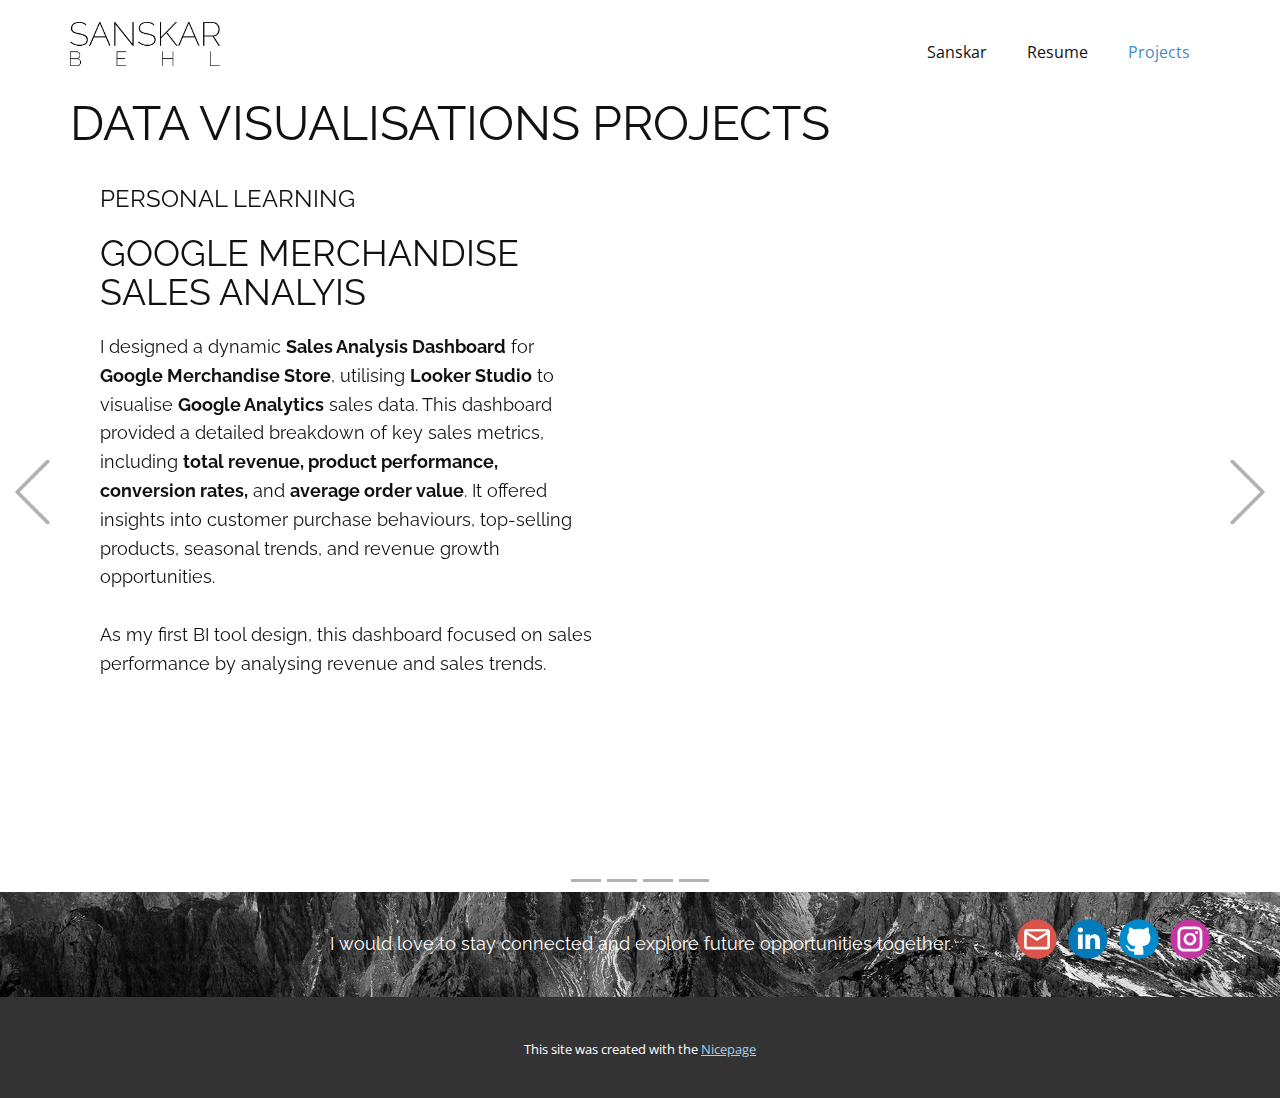
==== Projects.html @ 8bb62b9b "New portfolio update" ====
<!DOCTYPE html>
<html style="font-size: 16px;" lang="en"><head>
    <meta name="viewport" content="width=device-width, initial-scale=1.0">
    <meta charset="utf-8">
    <meta name="keywords" content="Data analysis, data visualization, business intelligence, data mining, data management, statistical analysis, SQL expert, Python for data analysis, data modeling, data-driven insights, Google Analytics expert, R programming, data warehousing, data governance, machine learning, data science, big data analytics, digital marketing analytics, Tableau expert, Power BI specialist, Excel for data analysis, data engineering, web analytics, predictive analytics, A/B testing, data reporting, data architecture, ETL processes, marketing analytics, customer segmentation, KPI analysis, database management, data automation, e-commerce analytics, social media analytics, campaign performance analysis, CRO (conversion rate optimization), financial data analysis, data forecasting, data auditing, cloud analytics, SEO analytics, CRM data analysis, user behavior analysis, Python automation, competitive analysis, dashboard development, SAS programming, market trend analysis, Google Tag Manager, digital transformation analytics.">
    <meta name="description" content="Explore Sanskar Behl’s portfolio of data-driven projects, showcasing expertise in eCommerce optimisation, data visualisation, funnel analysis, and customer journey improvements. Unlock growth with advanced analytics.">
    <title>Projects</title>
    <link rel="stylesheet" href="nicepage.css" media="screen">
<link rel="stylesheet" href="Projects.css" media="screen">
    <script class="u-script" type="text/javascript" src="jquery.js" defer=""></script>
    <script class="u-script" type="text/javascript" src="nicepage.js" defer=""></script>
    <meta name="generator" content="Nicepage 6.17.0, nicepage.com">
    <meta property="og:title" content="Sansar Behl's Projects">
    <meta property="og:description" content="Discover how I turn data into growth! Check out my portfolio to see how I’ve used advanced analytics and data-driven strategies to enhance eCommerce performance and optimise digital experiences.">
    <meta property="og:image" content="images/photo-1454165804606-c3d57bc86b40.jpeg">
    <link id="u-theme-google-font" rel="stylesheet" href="https://fonts.googleapis.com/css?family=Roboto:100,100i,300,300i,400,400i,500,500i,700,700i,900,900i|Open+Sans:300,300i,400,400i,500,500i,600,600i,700,700i,800,800i">
    <link id="u-page-google-font" rel="stylesheet" href="https://fonts.googleapis.com/css?family=Raleway:100,100i,200,200i,300,300i,400,400i,500,500i,600,600i,700,700i,800,800i,900,900i">
    
    
    
    <script type="application/ld+json">{
		"@context": "http://schema.org",
		"@type": "Organization",
		"name": "",
		"logo": "images/sanskar-high-resolution-logo-black-on-transparent-background.png",
		"sameAs": [
				"mailto:sanskar.behl.uk@gmail.com?subject=Get%20in%20touch%20-%20Portfolio",
				"https://www.linkedin.com/in/sanskarbehl/",
				"https://github.com/sanskar350",
				"https://www.instagram.com/sanskar350/"
		]
}</script>
    <meta name="theme-color" content="#478ac9">
    <meta property="og:type" content="website">
  <meta data-intl-tel-input-cdn-path="intlTelInput/"></head>
  <body data-path-to-root="./" data-include-products="false" class="u-body u-xl-mode" data-lang="en"><header class="u-clearfix u-header u-header" id="sec-99a2"><div class="u-clearfix u-sheet u-sheet-1">
        <a href="./" class="u-image u-logo u-image-1" title="Home" data-image-width="2000" data-image-height="590">
          <img src="images/sanskar-high-resolution-logo-black-on-transparent-background.png" class="u-logo-image u-logo-image-1">
        </a>
        <nav class="u-menu u-menu-dropdown u-offcanvas u-menu-1">
          <div class="menu-collapse" style="font-size: 1rem; letter-spacing: 0px;">
            <a class="u-button-style u-custom-left-right-menu-spacing u-custom-padding-bottom u-custom-top-bottom-menu-spacing u-nav-link u-text-active-palette-1-base u-text-hover-palette-2-base" href="#">
              <svg class="u-svg-link" viewBox="0 0 24 24"><use xmlns:xlink="http://www.w3.org/1999/xlink" xlink:href="#menu-hamburger"></use></svg>
              <svg class="u-svg-content" version="1.1" id="menu-hamburger" viewBox="0 0 16 16" x="0px" y="0px" xmlns:xlink="http://www.w3.org/1999/xlink" xmlns="http://www.w3.org/2000/svg"><g><rect y="1" width="16" height="2"></rect><rect y="7" width="16" height="2"></rect><rect y="13" width="16" height="2"></rect>
</g></svg>
            </a>
          </div>
          <div class="u-nav-container">
            <ul class="u-nav u-unstyled u-nav-1"><li class="u-nav-item"><a class="u-button-style u-nav-link u-text-active-palette-1-base u-text-hover-palette-2-base" href="./" style="padding: 10px 20px;">Sanskar</a>
</li><li class="u-nav-item"><a class="u-button-style u-nav-link u-text-active-palette-1-base u-text-hover-palette-2-base" href="Resume.html" style="padding: 10px 20px;">Resume</a>
</li><li class="u-nav-item"><a class="u-button-style u-nav-link u-text-active-palette-1-base u-text-hover-palette-2-base" href="Projects.html" style="padding: 10px 20px;">Projects</a>
</li></ul>
          </div>
          <div class="u-nav-container-collapse">
            <div class="u-black u-container-style u-inner-container-layout u-opacity u-opacity-95 u-sidenav">
              <div class="u-inner-container-layout u-sidenav-overflow">
                <div class="u-menu-close"></div>
                <ul class="u-align-center u-nav u-popupmenu-items u-unstyled u-nav-2"><li class="u-nav-item"><a class="u-button-style u-nav-link" href="./">Sanskar</a>
</li><li class="u-nav-item"><a class="u-button-style u-nav-link" href="Resume.html">Resume</a>
</li><li class="u-nav-item"><a class="u-button-style u-nav-link" href="Projects.html">Projects</a>
</li></ul>
              </div>
            </div>
            <div class="u-black u-menu-overlay u-opacity u-opacity-70"></div>
          </div>
        </nav>
      </div></header>
    <section class="u-carousel u-slide u-block-ccc5-1" id="carousel-eda2" data-interval="5000" data-u-ride="carousel">
      <ol class="u-absolute-hcenter u-carousel-indicators u-block-ccc5-2">
        <li data-u-target="#carousel-eda2" class="u-active u-grey-30" data-u-slide-to="0"></li>
        <li data-u-target="#carousel-eda2" class="u-grey-30" data-u-slide-to="1"></li>
        <li data-u-target="#carousel-eda2" class="u-grey-30" data-u-slide-to="2"></li>
        <li data-u-target="#carousel-eda2" class="u-grey-30" data-u-slide-to="3"></li>
      </ol>
      <div class="u-carousel-inner" role="listbox">
        <div class="u-active u-carousel-item u-clearfix u-section-1-1">
          <div class="u-clearfix u-sheet u-sheet-1">
            <h2 class="u-custom-font u-font-raleway u-text u-text-default u-text-1">DATA VISUALISATIONS PROJECTS</h2>
            <div class="data-layout-selected u-clearfix u-expanded-width u-gutter-30 u-layout-wrap u-layout-wrap-1">
              <div class="u-layout">
                <div class="u-layout-row">
                  <div class="u-container-align-left-md u-container-align-left-sm u-container-align-left-xs u-container-style u-layout-cell u-shape-rectangle u-size-30 u-layout-cell-1">
                    <div class="u-container-layout u-container-layout-1">
                      <h4 class="u-align-left-md u-align-left-sm u-align-left-xs u-custom-font u-font-raleway u-text u-text-default u-text-2">PERSONAL LEARNING </h4>
                      <h2 class="u-align-left-md u-align-left-sm u-align-left-xs u-custom-font u-font-raleway u-text u-text-default u-text-3">GOOGLE MERCHANDISE SALES ANALYIS</h2>
                      <p class="u-align-left-md u-align-left-sm u-align-left-xs u-custom-font u-font-raleway u-text u-text-default u-text-4"> I designed a dynamic <b>Sales Analysis Dashboard</b> for <b>Google Merchandise Store</b>, utilising <b>Looker Studio</b> to visualise <b>Google Analytics</b> sales data. This dashboard provided a detailed breakdown of key sales metrics, including <b>total revenue, product performance, conversion rates,</b> and <b>average order value</b>. It offered insights into customer purchase behaviours, top-selling products, seasonal trends, and revenue growth opportunities.&nbsp;&nbsp;<br>
                        <br> As my first BI tool design, this dashboard focused on sales performance&nbsp;by analysing revenue and sales trends.&nbsp;
                      </p>
                    </div>
                  </div>
                  <div class="u-container-style u-layout-cell u-size-30">
                    <div class="u-container-layout u-container-layout-2">
                      <div class="u-clearfix u-custom-html u-expanded-width u-custom-html-1">
                        <iframe width="500" height="500" src="https://lookerstudio.google.com/embed/reporting/22daa750-cbef-4be0-b1ec-8439a186103b/page/o7AVD" frameborder="0" style="border:0" allowfullscreen="" sandbox="allow-storage-access-by-user-activation allow-scripts allow-same-origin allow-popups allow-popups-to-escape-sandbox"></iframe>
                      </div>
                    </div>
                  </div>
                </div>
              </div>
            </div>
          </div>
        </div>
        <div class="u-carousel-item u-clearfix u-section-1-2">
          <div class="u-clearfix u-sheet u-sheet-1">
            <h2 class="u-custom-font u-font-raleway u-text u-text-default u-text-1">DATA VISUALISATIONS PROJECTS</h2>
            <div class="data-layout-selected u-clearfix u-expanded-width u-gutter-30 u-layout-wrap u-layout-wrap-1">
              <div class="u-layout">
                <div class="u-layout-row">
                  <div class="u-container-align-left-md u-container-align-left-sm u-container-align-left-xs u-container-style u-layout-cell u-shape-rectangle u-size-30 u-layout-cell-1">
                    <div class="u-container-layout u-container-layout-1">
                      <h4 class="u-align-left-md u-align-left-sm u-align-left-xs u-custom-font u-font-raleway u-text u-text-default u-text-2">AXA UK</h4>
                      <h2 class="u-align-left-md u-align-left-sm u-align-left-xs u-custom-font u-font-raleway u-text u-text-default u-text-3">CUSTOMER INSIGHTS DASHBOARD</h2>
                      <p class="u-align-left-md u-align-left-sm u-align-left-xs u-custom-font u-font-raleway u-text u-text-default u-text-4"> I developed a comprehensive <b>Customer Insights Dashboard</b> for <b>AXA UK</b>, leveraging the power of <b>Databricks</b> for data aggregation and <b>Power BI</b> for visualisation. The dashboard analysed over <span style="font-weight: 700;">10</span><b>&nbsp;million rows of customer data</b>, delivering critical insights across <b>40+ demographic dimensions</b>, including <b>Age, Gender</b>, and more. Key performance metrics (KPIs) such as <b>Live Policies, MTAs (Mid-Term Adjustments), Renewals, Cancellations,</b> and <b>Claims</b> were seamlessly integrated, empowering AXA’s stakeholders to make informed, data-driven decisions.<br>&nbsp;<br>The result? A highly intuitive and scalable solution that offers deep customer insights at a glance, enabling more targeted strategies and operational efficiency.&nbsp;<br>
                      </p>
                      <p class="u-custom-font u-font-raleway u-small-text u-text u-text-default u-text-variant u-text-5">*Dashboard cannot be shown due to confidential reasons</p>
                    </div>
                  </div>
                  <div class="u-container-style u-image u-layout-cell u-shape-rectangle u-size-30 u-image-1" data-image-width="813" data-image-height="801">
                    <div class="u-container-layout u-valign-middle u-container-layout-2"></div>
                  </div>
                </div>
              </div>
            </div>
          </div>
        </div>
        <div class="u-carousel-item u-clearfix u-section-1-3">
          <h2 class="u-custom-font u-font-raleway u-text u-text-1">DATA VISUALISATION PROJECTS</h2>
          <div class="custom-expanded data-layout-selected u-clearfix u-gutter-30 u-layout-wrap u-layout-wrap-1">
            <div class="u-layout">
              <div class="u-layout-row">
                <div class="u-container-align-left-md u-container-align-left-sm u-container-align-left-xs u-container-style u-layout-cell u-shape-rectangle u-size-30 u-layout-cell-1">
                  <div class="u-container-layout u-container-layout-1">
                    <h4 class="u-align-left-md u-align-left-sm u-align-left-xs u-custom-font u-font-raleway u-text u-text-default u-text-2">AXA UK</h4>
                    <h2 class="u-align-left-md u-align-left-sm u-align-left-xs u-custom-font u-font-raleway u-text u-text-default u-text-3">ACCOUNT SPACE DASHBOARD</h2>
                    <p class="u-align-left-md u-align-left-sm u-align-left-xs u-custom-font u-font-raleway u-text u-text-default u-text-4">&nbsp;I built an interactive <b>Account Space Dashboard</b> using <b>Looker Studio</b>, transforming <b>Google Analytics</b> data into useful insights. This dashboard tracked the full customer journey after visiting the <b>“My Account”</b> page, highlighting key touch points and user behaviours. By analysing engagement metrics such as <b>page views, AWP, GWP,&nbsp;</b><b>journey paths</b>, and more the dashboard provided a clear view of customer interactions and pain points.<br>&nbsp;<br>This solution empowered the team to optimise the user experience, identify friction points, and enhance customer retention through data-driven decisions.&nbsp;<br>
                    </p>
                    <p class="u-custom-font u-font-raleway u-small-text u-text u-text-default u-text-variant u-text-5">*Dashboard cannot be shown due to confidential reasons</p>
                  </div>
                </div>
                <div class="u-container-style u-layout-cell u-shape-rectangle u-size-30 u-layout-cell-2">
                  <div class="u-container-layout u-valign-top u-container-layout-2">
                    <img class="u-expanded-width u-image u-image-1" src="https://www.advance-metrics.com/wp-content/uploads/2023/11/Looker-Studio-Logo-1-894x400.jpg" data-image-width="894" data-image-height="400">
                  </div>
                </div>
              </div>
            </div>
          </div>
        </div>
        <div class="u-carousel-item u-clearfix u-section-1-4">
          <h2 class="u-custom-font u-font-raleway u-text u-text-1">DATA VISUALISATION PROJECTS</h2>
          <div class="custom-expanded data-layout-selected u-clearfix u-gutter-30 u-layout-wrap u-layout-wrap-1">
            <div class="u-layout">
              <div class="u-layout-row">
                <div class="u-container-align-left-md u-container-align-left-sm u-container-align-left-xs u-container-style u-layout-cell u-shape-rectangle u-size-30 u-layout-cell-1">
                  <div class="u-container-layout u-container-layout-1">
                    <h4 class="u-align-left-md u-align-left-sm u-align-left-xs u-custom-font u-font-raleway u-text u-text-default u-text-2">MANY OTHERS</h4>
                    <h2 class="u-custom-font u-font-raleway u-text u-text-default u-text-3"> POWERFUL OTHER DASHBOARDS</h2>
                    <p class="u-align-left-md u-align-left-sm u-align-left-xs u-custom-font u-font-raleway u-text u-text-default u-text-4"> Beyond my work on major dashboards, I’ve created a variety of impactful data visualisation projects for <b>AXA</b>, <b>freelance clients</b>, and <b>Body Jewellery Ltd.</b>
                      <br> For <b>AXA</b>, I developed multiple dashboards including <b>AXA’s Home Page Journey Analysis</b>, <b>Affiliate Transactions Tracking</b>, <b>Decibel Session Reporting</b>, and journey analyses for both the <b>Contact</b> and <b>Accessibility Pages</b>.<br>&nbsp;<br>As a <b>freelancer</b>, I delivered customised solutions such as <b>Search Console Reporting</b>, <b>Sales Analysis Dashboards</b>, and <b>GA4 Report Creation</b> for clients seeking actionable insights from their data.<br>&nbsp;<br>In the <b>e-commerce</b> sector, I worked with a <b>body jewellery ltd</b>, building <b>GA4 reports</b>, <b>Power BI dashboards</b> for in-depth <b>sales analysis</b>, and conducting <b>Market Basket Analysis</b> to uncover key purchasing patterns.&nbsp;<br>
                    </p>
                  </div>
                </div>
                <div class="u-container-style u-layout-cell u-shape-rectangle u-size-30 u-layout-cell-2">
                  <div class="u-container-layout u-valign-top u-container-layout-2">
                    <img class="u-expanded-width u-image u-image-1" src="images/photo-1454165804606-c3d57bc86b40.jpeg?rand=2084" data-image-width="1280" data-image-height="854">
                  </div>
                </div>
              </div>
            </div>
          </div>
        </div>
      </div>
      <a class="u-absolute-vcenter u-carousel-control u-carousel-control-prev u-text-grey-30 u-block-ccc5-3" href="#carousel-eda2" role="button" data-u-slide="prev">
        <span aria-hidden="true">
          <svg class="u-svg-link" viewBox="0 0 477.175 477.175"><path d="M145.188,238.575l215.5-215.5c5.3-5.3,5.3-13.8,0-19.1s-13.8-5.3-19.1,0l-225.1,225.1c-5.3,5.3-5.3,13.8,0,19.1l225.1,225
                    c2.6,2.6,6.1,4,9.5,4s6.9-1.3,9.5-4c5.3-5.3,5.3-13.8,0-19.1L145.188,238.575z"></path></svg>
        </span>
        <span class="sr-only">Previous</span>
      </a>
      <a class="u-absolute-vcenter u-carousel-control u-carousel-control-next u-text-grey-30 u-block-ccc5-4" href="#carousel-eda2" role="button" data-u-slide="next">
        <span aria-hidden="true">
          <svg class="u-svg-link" viewBox="0 0 477.175 477.175"><path d="M360.731,229.075l-225.1-225.1c-5.3-5.3-13.8-5.3-19.1,0s-5.3,13.8,0,19.1l215.5,215.5l-215.5,215.5
                    c-5.3,5.3-5.3,13.8,0,19.1c2.6,2.6,6.1,4,9.5,4c3.4,0,6.9-1.3,9.5-4l225.1-225.1C365.931,242.875,365.931,234.275,360.731,229.075z"></path></svg>
        </span>
        <span class="sr-only">Next</span>
      </a>
    </section>
    
    
    
    <footer class="u-align-center-md u-align-center-sm u-align-center-xs u-clearfix u-footer u-image u-footer" id="sec-779d" data-image-width="1980" data-image-height="806"><div class="u-clearfix u-sheet u-sheet-1">
        <div class="u-align-left u-social-icons u-spacing-11 u-social-icons-1">
          <a class="u-social-url" target="_blank" data-type="Email" title="Email" href="mailto:sanskar.behl.uk@gmail.com?subject=Get%20in%20touch%20-%20Portfolio"><span class="u-icon u-social-email u-social-icon u-icon-1"><svg class="u-svg-link" preserveAspectRatio="xMidYMin slice" viewBox="0 0 112 112" style=""><use xlink:href="#svg-b4ba"></use></svg><svg class="u-svg-content" viewBox="0 0 112 112" x="0" y="0" id="svg-b4ba"><circle fill="currentColor" cx="56.1" cy="56.1" r="55"></circle><path id="path3864" fill="#FFFFFF" d="M27.2,28h57.6c4,0,7.2,3.2,7.2,7.2l0,0v42.7c0,3.9-3.2,7.2-7.2,7.2l0,0H27.2
	c-4,0-7.2-3.2-7.2-7.2V35.2C20,31.1,23.2,28,27.2,28 M56,52.9l28.8-17.8H27.2L56,52.9 M27.2,77.7h57.6V43.5L56,61.3L27.2,43.5V77.7z
	"></path></svg></span>
          </a>
          <a class="u-social-url" title="linkedin" target="_blank" href="https://www.linkedin.com/in/sanskarbehl/"><span class="u-icon u-social-icon u-social-linkedin u-icon-2"><svg class="u-svg-link" preserveAspectRatio="xMidYMin slice" viewBox="0 0 112 112" style=""><use xlink:href="#svg-8203"></use></svg><svg class="u-svg-content" viewBox="0 0 112 112" x="0" y="0" id="svg-8203"><circle fill="currentColor" cx="56.1" cy="56.1" r="55"></circle><path fill="#FFFFFF" d="M41.3,83.7H27.9V43.4h13.4V83.7z M34.6,37.9L34.6,37.9c-4.6,0-7.5-3.1-7.5-7c0-4,3-7,7.6-7s7.4,3,7.5,7
      C42.2,34.8,39.2,37.9,34.6,37.9z M89.6,83.7H76.2V62.2c0-5.4-1.9-9.1-6.8-9.1c-3.7,0-5.9,2.5-6.9,4.9c-0.4,0.9-0.4,2.1-0.4,3.3v22.5
      H48.7c0,0,0.2-36.5,0-40.3h13.4v5.7c1.8-2.7,5-6.7,12.1-6.7c8.8,0,15.4,5.8,15.4,18.1V83.7z"></path></svg></span>
          </a>
          <a class="u-social-url" target="_blank" data-type="Github" title="Github" href="https://github.com/sanskar350"><span class="u-icon u-social-github u-social-icon u-icon-3"><svg class="u-svg-link" preserveAspectRatio="xMidYMin slice" viewBox="0 0 112 112" style=""><use xlink:href="#svg-fb51"></use></svg><svg class="u-svg-content" viewBox="0 0 112 112" x="0" y="0" id="svg-fb51"><circle fill="currentColor" cx="56.1" cy="56.1" r="55"></circle><path fill="#FFFFFF" d="M88,51.3c0-5.5-1.9-10.2-5.3-13.7c0.6-1.3,2.3-6.5-0.5-13.5c0,0-4.2-1.4-14,5.3c-4.1-1.1-8.4-1.7-12.7-1.8
	c-4.3,0-8.7,0.6-12.7,1.8c-9.7-6.6-14-5.3-14-5.3c-2.8,7-1,12.2-0.5,13.5C25,41.2,23,45.7,23,51.3c0,19.6,11.9,23.9,23.3,25.2
	c-1.5,1.3-2.8,3.5-3.2,6.8c-3,1.3-10.2,3.6-14.9-4.3c0,0-2.7-4.9-7.8-5.3c0,0-5-0.1-0.4,3.1c0,0,3.3,1.6,5.6,7.5c0,0,3,9.1,17.2,6
	c0,4.3,0.1,8.3,0.1,9.5h25.2c0-1.7,0.1-7.2,0.1-14c0-4.7-1.7-7.9-3.4-9.4C76,75.2,88,70.9,88,51.3z"></path></svg></span>
          </a>
          <a class="u-social-url" title="instagram" target="_blank" href="https://www.instagram.com/sanskar350/"><span class="u-icon u-social-icon u-social-instagram u-icon-4"><svg class="u-svg-link" preserveAspectRatio="xMidYMin slice" viewBox="0 0 112 112" style=""><use xlink:href="#svg-7fd4"></use></svg><svg class="u-svg-content" viewBox="0 0 112 112" x="0" y="0" id="svg-7fd4"><circle fill="currentColor" cx="56.1" cy="56.1" r="55"></circle><path fill="#FFFFFF" d="M55.9,38.2c-9.9,0-17.9,8-17.9,17.9C38,66,46,74,55.9,74c9.9,0,17.9-8,17.9-17.9C73.8,46.2,65.8,38.2,55.9,38.2
      z M55.9,66.4c-5.7,0-10.3-4.6-10.3-10.3c-0.1-5.7,4.6-10.3,10.3-10.3c5.7,0,10.3,4.6,10.3,10.3C66.2,61.8,61.6,66.4,55.9,66.4z"></path><path fill="#FFFFFF" d="M74.3,33.5c-2.3,0-4.2,1.9-4.2,4.2s1.9,4.2,4.2,4.2s4.2-1.9,4.2-4.2S76.6,33.5,74.3,33.5z"></path><path fill="#FFFFFF" d="M73.1,21.3H38.6c-9.7,0-17.5,7.9-17.5,17.5v34.5c0,9.7,7.9,17.6,17.5,17.6h34.5c9.7,0,17.5-7.9,17.5-17.5V38.8
      C90.6,29.1,82.7,21.3,73.1,21.3z M83,73.3c0,5.5-4.5,9.9-9.9,9.9H38.6c-5.5,0-9.9-4.5-9.9-9.9V38.8c0-5.5,4.5-9.9,9.9-9.9h34.5
      c5.5,0,9.9,4.5,9.9,9.9V73.3z"></path></svg></span>
          </a>
        </div>
        <p class="u-align-center-lg u-align-center-md u-align-center-xl u-custom-font u-font-raleway u-text u-text-body-alt-color u-text-1"> I would love to stay connected and explore future opportunities together.</p>
      </div></footer>
    <section class="u-backlink u-clearfix u-grey-80">
      <p class="u-text">
        <span>This site was created with the </span>
        <a class="u-link" href="https://nicepage.com/" target="_blank" rel="nofollow">
          <span>Nicepage</span>
        </a>
      </p>
    </section>
  
</body></html>
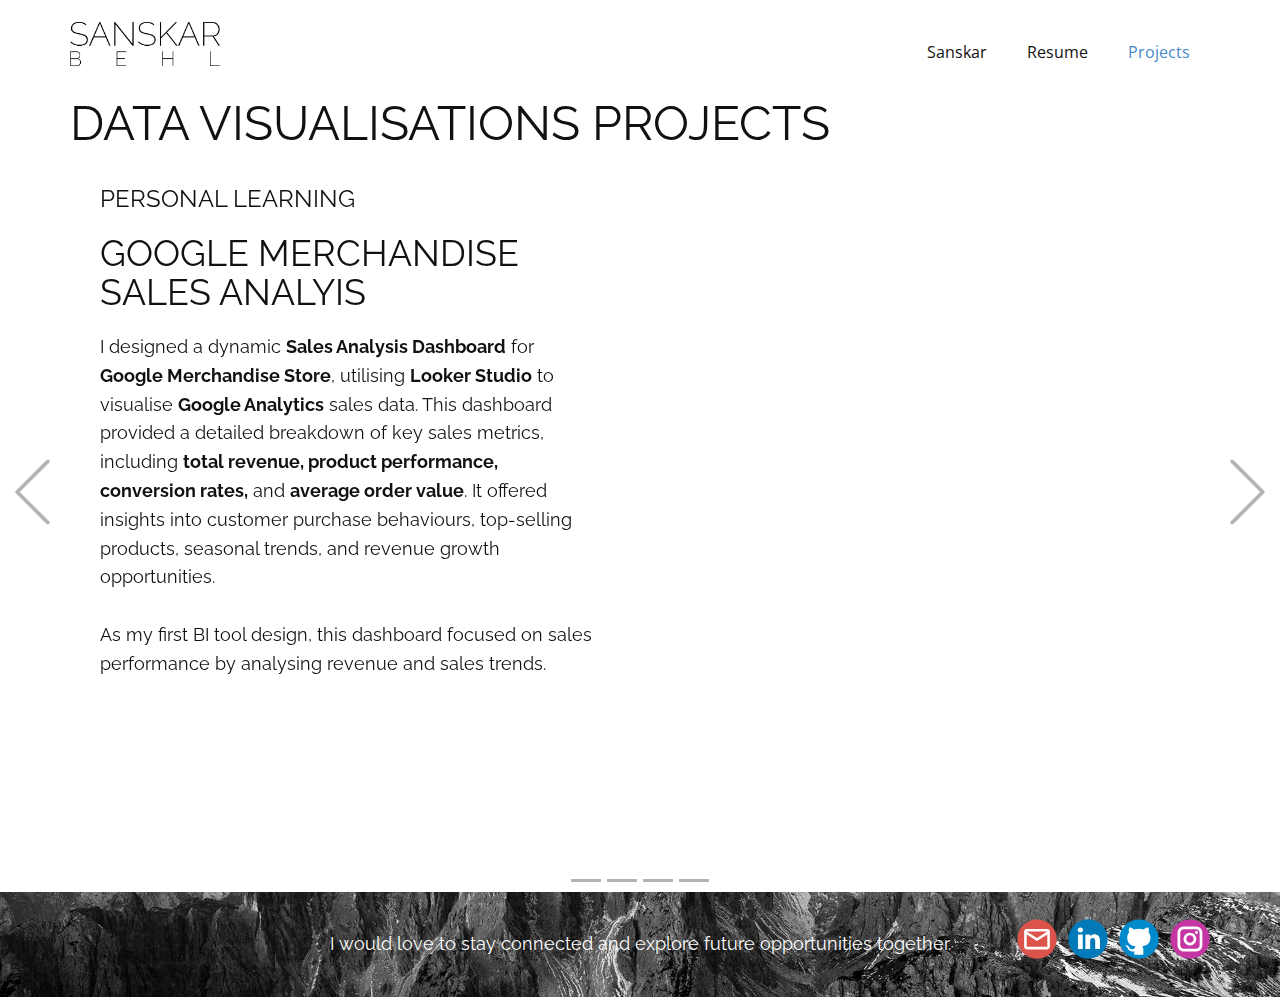
==== commit c61d4b61: "Update Projects.html" ====
--- a/Projects.html
+++ b/Projects.html
@@ -211,13 +211,5 @@
         </div>
         <p class="u-align-center-lg u-align-center-md u-align-center-xl u-custom-font u-font-raleway u-text u-text-body-alt-color u-text-1"> I would love to stay connected and explore future opportunities together.</p>
       </div></footer>
-    <section class="u-backlink u-clearfix u-grey-80">
-      <p class="u-text">
-        <span>This site was created with the </span>
-        <a class="u-link" href="https://nicepage.com/" target="_blank" rel="nofollow">
-          <span>Nicepage</span>
-        </a>
-      </p>
-    </section>
   
-</body></html>+</body></html>
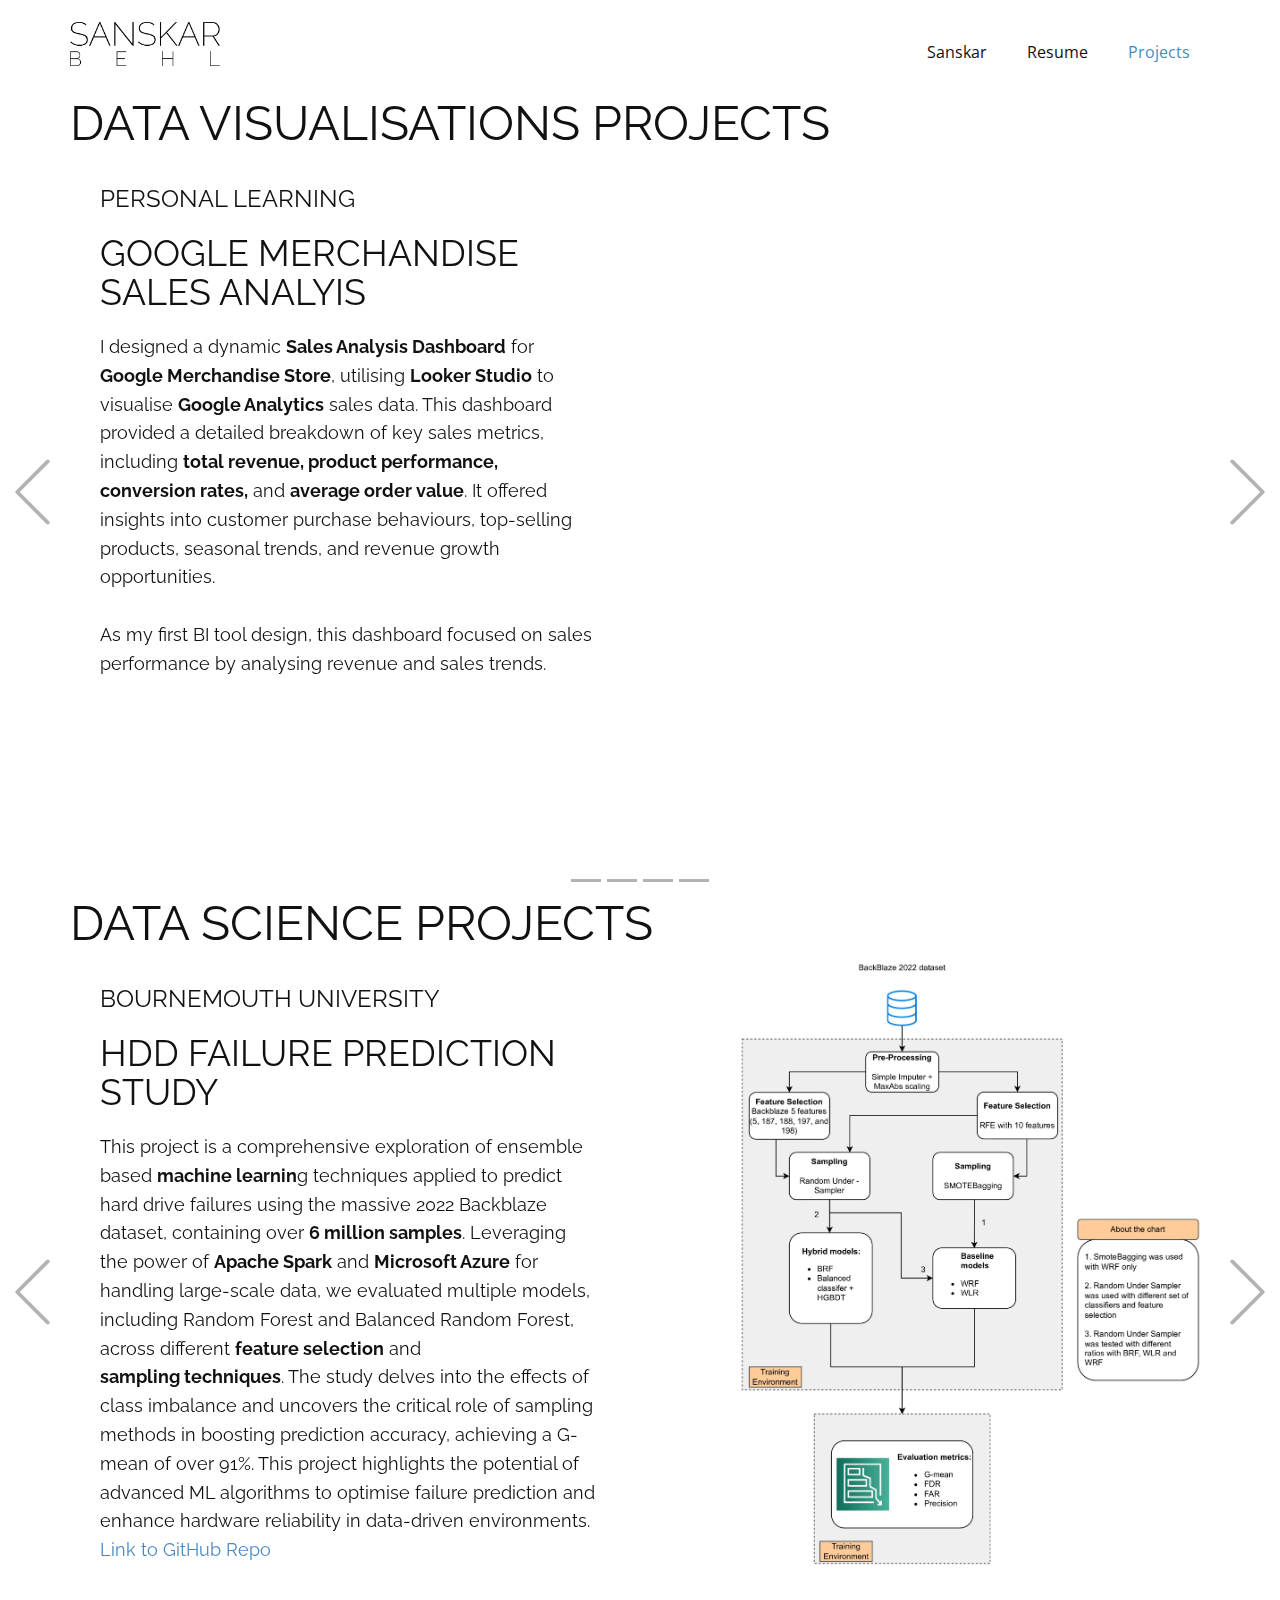
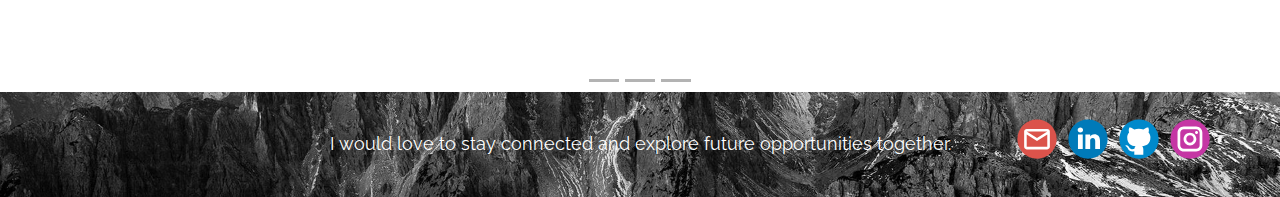
==== commit a4c13d4a: "Fix resume" ====
--- a/Projects.html
+++ b/Projects.html
@@ -15,6 +15,7 @@
     <meta property="og:image" content="images/photo-1454165804606-c3d57bc86b40.jpeg">
     <link id="u-theme-google-font" rel="stylesheet" href="https://fonts.googleapis.com/css?family=Roboto:100,100i,300,300i,400,400i,500,500i,700,700i,900,900i|Open+Sans:300,300i,400,400i,500,500i,600,600i,700,700i,800,800i">
     <link id="u-page-google-font" rel="stylesheet" href="https://fonts.googleapis.com/css?family=Raleway:100,100i,200,200i,300,300i,400,400i,500,500i,600,600i,700,700i,800,800i,900,900i">
+    
     
     
     
@@ -65,12 +66,12 @@
           </div>
         </nav>
       </div></header>
-    <section class="u-carousel u-slide u-block-ccc5-1" id="carousel-eda2" data-interval="5000" data-u-ride="carousel">
+    <section class="u-carousel u-slide u-block-ccc5-1" id="carousel-9bdb" data-interval="5000" data-u-ride="carousel">
       <ol class="u-absolute-hcenter u-carousel-indicators u-block-ccc5-2">
-        <li data-u-target="#carousel-eda2" class="u-active u-grey-30" data-u-slide-to="0"></li>
-        <li data-u-target="#carousel-eda2" class="u-grey-30" data-u-slide-to="1"></li>
-        <li data-u-target="#carousel-eda2" class="u-grey-30" data-u-slide-to="2"></li>
-        <li data-u-target="#carousel-eda2" class="u-grey-30" data-u-slide-to="3"></li>
+        <li data-u-target="#carousel-9bdb" class="u-active u-grey-30" data-u-slide-to="0"></li>
+        <li data-u-target="#carousel-9bdb" class="u-grey-30" data-u-slide-to="1"></li>
+        <li data-u-target="#carousel-9bdb" class="u-grey-30" data-u-slide-to="2"></li>
+        <li data-u-target="#carousel-9bdb" class="u-grey-30" data-u-slide-to="3"></li>
       </ol>
       <div class="u-carousel-inner" role="listbox">
         <div class="u-active u-carousel-item u-clearfix u-section-1-1">
@@ -91,7 +92,7 @@
                   <div class="u-container-style u-layout-cell u-size-30">
                     <div class="u-container-layout u-container-layout-2">
                       <div class="u-clearfix u-custom-html u-expanded-width u-custom-html-1">
-                        <iframe width="500" height="500" src="https://lookerstudio.google.com/embed/reporting/22daa750-cbef-4be0-b1ec-8439a186103b/page/o7AVD" frameborder="0" style="border:0" allowfullscreen="" sandbox="allow-storage-access-by-user-activation allow-scripts allow-same-origin allow-popups allow-popups-to-escape-sandbox"></iframe>
+                        <iframe width="500" height="500" loading="lazy" src="https://lookerstudio.google.com/embed/reporting/22daa750-cbef-4be0-b1ec-8439a186103b/page/o7AVD" frameborder="0" style="border:0" allowfullscreen="" sandbox="allow-storage-access-by-user-activation allow-scripts allow-same-origin allow-popups allow-popups-to-escape-sandbox"></iframe>
                       </div>
                     </div>
                   </div>
@@ -170,14 +171,107 @@
           </div>
         </div>
       </div>
-      <a class="u-absolute-vcenter u-carousel-control u-carousel-control-prev u-text-grey-30 u-block-ccc5-3" href="#carousel-eda2" role="button" data-u-slide="prev">
+      <a class="u-absolute-vcenter u-carousel-control u-carousel-control-prev u-text-grey-30 u-block-ccc5-3" href="#carousel-9bdb" role="button" data-u-slide="prev">
         <span aria-hidden="true">
           <svg class="u-svg-link" viewBox="0 0 477.175 477.175"><path d="M145.188,238.575l215.5-215.5c5.3-5.3,5.3-13.8,0-19.1s-13.8-5.3-19.1,0l-225.1,225.1c-5.3,5.3-5.3,13.8,0,19.1l225.1,225
                     c2.6,2.6,6.1,4,9.5,4s6.9-1.3,9.5-4c5.3-5.3,5.3-13.8,0-19.1L145.188,238.575z"></path></svg>
         </span>
         <span class="sr-only">Previous</span>
       </a>
-      <a class="u-absolute-vcenter u-carousel-control u-carousel-control-next u-text-grey-30 u-block-ccc5-4" href="#carousel-eda2" role="button" data-u-slide="next">
+      <a class="u-absolute-vcenter u-carousel-control u-carousel-control-next u-text-grey-30 u-block-ccc5-4" href="#carousel-9bdb" role="button" data-u-slide="next">
+        <span aria-hidden="true">
+          <svg class="u-svg-link" viewBox="0 0 477.175 477.175"><path d="M360.731,229.075l-225.1-225.1c-5.3-5.3-13.8-5.3-19.1,0s-5.3,13.8,0,19.1l215.5,215.5l-215.5,215.5
+                    c-5.3,5.3-5.3,13.8,0,19.1c2.6,2.6,6.1,4,9.5,4c3.4,0,6.9-1.3,9.5-4l225.1-225.1C365.931,242.875,365.931,234.275,360.731,229.075z"></path></svg>
+        </span>
+        <span class="sr-only">Next</span>
+      </a>
+    </section>
+    <section class="u-carousel u-slide u-block-189a-1" id="carousel-b1c4" data-interval="5000" data-u-ride="carousel">
+      <ol class="u-absolute-hcenter u-carousel-indicators u-block-189a-2">
+        <li data-u-target="#carousel-b1c4" data-u-slide-to="0" class="u-active u-grey-30"></li>
+        <li data-u-target="#carousel-b1c4" class="u-grey-30" data-u-slide-to="1"></li>
+        <li data-u-target="#carousel-b1c4" class="u-grey-30" data-u-slide-to="2"></li>
+      </ol>
+      <div class="u-carousel-inner" role="listbox" style="">
+        <div class="u-active u-carousel-item u-clearfix u-section u-section-2-1">
+          <div class="u-clearfix u-sheet u-sheet-1">
+            <h2 class="u-custom-font u-font-raleway u-text u-text-default u-text-1">DATA SCIENCE PROJECTS</h2>
+            <div class="data-layout-selected u-clearfix u-expanded-width u-gutter-30 u-layout-wrap u-layout-wrap-1">
+              <div class="u-layout" style="">
+                <div class="u-layout-row" style="">
+                  <div class="u-container-align-left-md u-container-align-left-sm u-container-align-left-xs u-container-style u-layout-cell u-shape-rectangle u-size-30 u-layout-cell-1">
+                    <div class="u-container-layout u-container-layout-1">
+                      <h4 class="u-align-left-md u-align-left-sm u-align-left-xs u-custom-font u-font-raleway u-text u-text-default u-text-2">BOURNEMOUTH UNIVERSITY</h4>
+                      <h2 class="u-align-left-md u-align-left-sm u-align-left-xs u-custom-font u-font-raleway u-text u-text-default u-text-3">HDD FAILURE PREDICTION STUDY</h2>
+                      <p class="u-align-left-md u-align-left-sm u-align-left-xs u-custom-font u-font-raleway u-text u-text-default u-text-4"> This project is a comprehensive exploration of ensemble based&nbsp;<span style="font-weight: 700;">machine learnin</span>g techniques applied to predict hard drive failures using the massive 2022 Backblaze dataset, containing over <span style="font-weight: 700;">6 million samples</span>. Leveraging the power of <span style="font-weight: 700;">Apache Spark</span> and <span style="font-weight: 700;">Microsoft Azure</span> for handling large-scale data, we evaluated multiple models, including Random Forest and Balanced Random Forest, across different <span style="font-weight: 700;">feature selection</span> and <span style="font-weight: 700;">sampling&nbsp;</span>
+                        <span style="font-weight: 700;">techniques</span>. The study delves into the effects of class imbalance and uncovers the critical role of sampling methods in boosting prediction accuracy, achieving a G-mean of over 91%. This project highlights the potential of advanced ML algorithms to optimise failure prediction and enhance hardware reliability in data-driven environments.&nbsp;<br>
+                        <a href="https://github.com/sanskar350/HDD-Failure-Prediction-Study" class="u-active-none u-border-none u-btn u-button-link u-button-style u-hover-none u-none u-text-palette-1-base u-btn-1" target="_blank">Link to GitHub Repo</a>
+                      </p>
+                    </div>
+                  </div>
+                  <div class="u-container-style u-image u-layout-cell u-size-30 u-image-1" data-image-width="2483" data-image-height="3517">
+                    <div class="u-container-layout u-container-layout-2"></div>
+                  </div>
+                </div>
+              </div>
+            </div>
+          </div>
+        </div>
+        <div class="u-carousel-item u-clearfix u-section u-section-2-2">
+          <div class="u-clearfix u-sheet u-sheet-1">
+            <h2 class="u-custom-font u-font-raleway u-text u-text-default u-text-1">ACADEMIC PROJECTS</h2>
+            <div class="data-layout-selected u-clearfix u-expanded-width u-gutter-30 u-layout-wrap u-layout-wrap-1">
+              <div class="u-layout" style="">
+                <div class="u-layout-row" style="">
+                  <div class="u-container-align-left-md u-container-align-left-sm u-container-align-left-xs u-container-style u-layout-cell u-shape-rectangle u-size-30 u-layout-cell-1">
+                    <div class="u-container-layout u-container-layout-1">
+                      <h4 class="u-align-left-md u-align-left-sm u-align-left-xs u-custom-font u-font-raleway u-text u-text-default u-text-2">BOURNEMOUTH UNIVERSITY</h4>
+                      <h2 class="u-align-left-md u-align-left-sm u-align-left-xs u-custom-font u-font-raleway u-text u-text-default u-text-3">FACE MASK DETECTION</h2>
+                      <p class="u-align-left-md u-align-left-sm u-align-left-xs u-custom-font u-font-raleway u-text u-text-default u-text-4"> This project focuses on developing an efficient face mask detection model using <span style="font-weight: 700;">deep learning</span>. Trained on a diverse dataset from Kaggle, the model achieves 90-95% accuracy with <span style="font-weight: 700;">minimal computational cost</span>, making it suitable for real-world applications. It detects various mask types (surgical, N95, reusable) across different backgrounds, angles, and facial features. The model is designed for adaptability and <span style="font-weight: 700;">lightweight performance</span>, with future improvements aimed at handling challenging conditions like facial hair and image noise. This project highlights my expertise in <span style="font-weight: 700;">computer vision</span> and practical <span style="font-weight: 700;">AI</span> solutions.&nbsp;
+                      </p>
+                    </div>
+                  </div>
+                  <div class="u-container-style u-image u-layout-cell u-size-30 u-image-1" data-image-width="916" data-image-height="1138">
+                    <div class="u-container-layout u-container-layout-2"></div>
+                  </div>
+                </div>
+              </div>
+            </div>
+          </div>
+        </div>
+        <div class="u-carousel-item u-clearfix u-section u-section-2-3">
+          <div class="u-clearfix u-sheet u-sheet-1">
+            <h2 class="u-custom-font u-font-raleway u-text u-text-default u-text-1">ACADEMIC PROJECTS</h2>
+            <div class="data-layout-selected u-clearfix u-expanded-width u-gutter-30 u-layout-wrap u-layout-wrap-1">
+              <div class="u-layout" style="">
+                <div class="u-layout-row" style="">
+                  <div class="u-container-align-left-md u-container-align-left-sm u-container-align-left-xs u-container-style u-layout-cell u-shape-rectangle u-size-30 u-layout-cell-1">
+                    <div class="u-container-layout u-container-layout-1">
+                      <h4 class="u-align-left-md u-align-left-sm u-align-left-xs u-custom-font u-font-raleway u-text u-text-default u-text-2">BOURNEMOUTH UNIVERSITY</h4>
+                      <h2 class="u-align-left-md u-align-left-sm u-align-left-xs u-custom-font u-font-raleway u-text u-text-default u-text-3">HEART FAILURE PREDICTION</h2>
+                      <p class="u-align-left-md u-align-left-sm u-align-left-xs u-custom-font u-font-raleway u-text u-text-default u-text-4"> This project focuses on predicting heart failure risk using <span style="font-weight: 700;">machine learning</span> algorithms. Trained on the Framingham Heart Study dataset, the model analyses key clinical and demographic factors to classify patients as high or low risk for cardiovascular disease. Various algorithms, including logistic regression, decision trees, and random forests, were tested, with logistic regression delivering the best accuracy. The project demonstrates effective <span style="font-weight: 700;">feature&nbsp;</span>
+                        <span style="font-weight: 700;">selection</span>, <span style="font-weight: 700;">model&nbsp;</span>
+                        <span style="font-weight: 700;">evaluation</span>, and <span style="font-weight: 700;">performance optimisation</span> for healthcare applications, showcasing my ability to leverage machine learning in solving real-world problems in predictive analytics and medical diagnosis.&nbsp;
+                      </p>
+                    </div>
+                  </div>
+                  <div class="u-container-style u-image u-layout-cell u-size-30 u-image-1" data-image-width="1846" data-image-height="1138">
+                    <div class="u-container-layout u-container-layout-2"></div>
+                  </div>
+                </div>
+              </div>
+            </div>
+          </div>
+        </div>
+      </div>
+      <a class="u-absolute-vcenter u-carousel-control u-carousel-control-prev u-text-grey-30 u-block-189a-3" href="#carousel-b1c4" role="button" data-u-slide="prev">
+        <span aria-hidden="true">
+          <svg class="u-svg-link" viewBox="0 0 477.175 477.175"><path d="M145.188,238.575l215.5-215.5c5.3-5.3,5.3-13.8,0-19.1s-13.8-5.3-19.1,0l-225.1,225.1c-5.3,5.3-5.3,13.8,0,19.1l225.1,225
+                    c2.6,2.6,6.1,4,9.5,4s6.9-1.3,9.5-4c5.3-5.3,5.3-13.8,0-19.1L145.188,238.575z"></path></svg>
+        </span>
+        <span class="sr-only">Previous</span>
+      </a>
+      <a class="u-absolute-vcenter u-carousel-control u-carousel-control-next u-text-grey-30 u-block-189a-4" href="#carousel-b1c4" role="button" data-u-slide="next">
         <span aria-hidden="true">
           <svg class="u-svg-link" viewBox="0 0 477.175 477.175"><path d="M360.731,229.075l-225.1-225.1c-5.3-5.3-13.8-5.3-19.1,0s-5.3,13.8,0,19.1l215.5,215.5l-215.5,215.5
                     c-5.3,5.3-5.3,13.8,0,19.1c2.6,2.6,6.1,4,9.5,4c3.4,0,6.9-1.3,9.5-4l225.1-225.1C365.931,242.875,365.931,234.275,360.731,229.075z"></path></svg>
@@ -212,4 +306,4 @@
         <p class="u-align-center-lg u-align-center-md u-align-center-xl u-custom-font u-font-raleway u-text u-text-body-alt-color u-text-1"> I would love to stay connected and explore future opportunities together.</p>
       </div></footer>
   
-</body></html>
+</body></html>--- a/Projects.css
+++ b/Projects.css
@@ -587,4 +587,367 @@
   .u-section-1-4 .u-image-1 {
     height: 252px;
   }
+}.u-block-189a-2 {
+  position: absolute;
+  bottom: 10px;
+}
+
+.u-block-189a-3 {
+  position: absolute;
+  left: 0;
+}
+
+.u-block-189a-4 {
+  position: absolute;
+  right: 0;
+}
+
+.u-section-2-1 .u-sheet-1 {
+  min-height: 800px;
+}
+
+.u-section-2-1 .u-text-1 {
+  margin: 5px 0 0;
+}
+
+.u-section-2-1 .u-layout-wrap-1 {
+  margin: 5px auto 60px;
+}
+
+.u-section-2-1 .u-layout-cell-1 {
+  min-height: 597px;
+}
+
+.u-section-2-1 .u-container-layout-1 {
+  padding: 30px;
+}
+
+.u-section-2-1 .u-text-2 {
+  margin: 0;
+}
+
+.u-section-2-1 .u-text-3 {
+  margin-bottom: 0;
+  margin-top: 20px;
+  font-size: 2.25rem;
+}
+
+.u-section-2-1 .u-text-4 {
+  margin: 20px auto 0 0;
+}
+
+.u-section-2-1 .u-btn-1 {
+  background-image: none;
+  padding: 0;
+}
+
+.u-section-2-1 .u-image-1 {
+  min-height: 641px;
+  background-image: url("images/Publication.drawio.webp");
+  background-position: 50% 16.54%;
+}
+
+.u-section-2-1 .u-container-layout-2 {
+  padding: 0;
+}
+
+@media (max-width: 1199px) {
+  .u-section-2-1 .u-sheet-1 {
+    min-height: 695px;
+  }
+
+  .u-section-2-1 .u-layout-wrap-1 {
+    margin-right: initial;
+    margin-left: initial;
+  }
+
+  .u-section-2-1 .u-layout-cell-1 {
+    min-height: 492px;
+  }
+
+  .u-section-2-1 .u-image-1 {
+    min-height: 529px;
+  }
+}
+
+@media (max-width: 991px) {
+  .u-section-2-1 .u-sheet-1 {
+    min-height: 580px;
+  }
+
+  .u-section-2-1 .u-layout-cell-1 {
+    min-height: 100px;
+  }
+
+  .u-section-2-1 .u-text-2 {
+    margin-right: auto;
+  }
+
+  .u-section-2-1 .u-text-3 {
+    margin-right: auto;
+    margin-left: 0;
+  }
+
+  .u-section-2-1 .u-image-1 {
+    min-height: 405px;
+  }
+}
+
+@media (max-width: 767px) {
+  .u-section-2-1 .u-sheet-1 {
+    min-height: 869px;
+  }
+
+  .u-section-2-1 .u-container-layout-1 {
+    padding-left: 10px;
+    padding-right: 10px;
+  }
+
+  .u-section-2-1 .u-image-1 {
+    min-height: 608px;
+  }
+}
+
+@media (max-width: 575px) {
+  .u-section-2-1 .u-sheet-1 {
+    min-height: 659px;
+  }
+
+  .u-section-2-1 .u-text-3 {
+    font-size: 1.875rem;
+  }
+
+  .u-section-2-1 .u-image-1 {
+    min-height: 383px;
+  }
+}
+
+.u-section-2-2 .u-sheet-1 {
+  min-height: 800px;
+}
+
+.u-section-2-2 .u-text-1 {
+  margin: 5px 0 0;
+}
+
+.u-section-2-2 .u-layout-wrap-1 {
+  margin: 5px auto 60px;
+}
+
+.u-section-2-2 .u-layout-cell-1 {
+  min-height: 597px;
+}
+
+.u-section-2-2 .u-container-layout-1 {
+  padding: 30px;
+}
+
+.u-section-2-2 .u-text-2 {
+  margin: 0;
+}
+
+.u-section-2-2 .u-text-3 {
+  margin-bottom: 0;
+  margin-top: 20px;
+  font-size: 2.25rem;
+}
+
+.u-section-2-2 .u-text-4 {
+  margin: 20px auto 0 0;
+}
+
+.u-section-2-2 .u-image-1 {
+  min-height: 641px;
+  background-image: url("images/image1.png");
+  background-position: 50% 50%;
+}
+
+.u-section-2-2 .u-container-layout-2 {
+  padding: 0;
+}
+
+@media (max-width: 1199px) {
+  .u-section-2-2 .u-sheet-1 {
+    min-height: 695px;
+  }
+
+  .u-section-2-2 .u-layout-wrap-1 {
+    margin-right: initial;
+    margin-left: initial;
+  }
+
+  .u-section-2-2 .u-layout-cell-1 {
+    min-height: 492px;
+  }
+
+  .u-section-2-2 .u-image-1 {
+    min-height: 529px;
+  }
+}
+
+@media (max-width: 991px) {
+  .u-section-2-2 .u-sheet-1 {
+    min-height: 580px;
+  }
+
+  .u-section-2-2 .u-layout-cell-1 {
+    min-height: 100px;
+  }
+
+  .u-section-2-2 .u-text-2 {
+    margin-right: auto;
+  }
+
+  .u-section-2-2 .u-text-3 {
+    margin-right: auto;
+    margin-left: 0;
+  }
+
+  .u-section-2-2 .u-image-1 {
+    min-height: 405px;
+  }
+}
+
+@media (max-width: 767px) {
+  .u-section-2-2 .u-sheet-1 {
+    min-height: 869px;
+  }
+
+  .u-section-2-2 .u-container-layout-1 {
+    padding-left: 10px;
+    padding-right: 10px;
+  }
+
+  .u-section-2-2 .u-image-1 {
+    min-height: 608px;
+  }
+}
+
+@media (max-width: 575px) {
+  .u-section-2-2 .u-sheet-1 {
+    min-height: 659px;
+  }
+
+  .u-section-2-2 .u-text-3 {
+    font-size: 1.875rem;
+  }
+
+  .u-section-2-2 .u-image-1 {
+    min-height: 383px;
+  }
+}
+
+.u-section-2-3 .u-sheet-1 {
+  min-height: 800px;
+}
+
+.u-section-2-3 .u-text-1 {
+  margin: 5px 0 0;
+}
+
+.u-section-2-3 .u-layout-wrap-1 {
+  margin: 5px auto 60px;
+}
+
+.u-section-2-3 .u-layout-cell-1 {
+  min-height: 597px;
+}
+
+.u-section-2-3 .u-container-layout-1 {
+  padding: 30px;
+}
+
+.u-section-2-3 .u-text-2 {
+  margin: 0;
+}
+
+.u-section-2-3 .u-text-3 {
+  margin-bottom: 0;
+  margin-top: 20px;
+  font-size: 2.25rem;
+}
+
+.u-section-2-3 .u-text-4 {
+  margin: 20px auto 0 0;
+}
+
+.u-section-2-3 .u-image-1 {
+  min-height: 641px;
+  background-image: url("images/image2.png");
+  background-position: 50% 50%;
+}
+
+.u-section-2-3 .u-container-layout-2 {
+  padding: 0;
+}
+
+@media (max-width: 1199px) {
+  .u-section-2-3 .u-sheet-1 {
+    min-height: 695px;
+  }
+
+  .u-section-2-3 .u-layout-wrap-1 {
+    margin-right: initial;
+    margin-left: initial;
+  }
+
+  .u-section-2-3 .u-layout-cell-1 {
+    min-height: 492px;
+  }
+
+  .u-section-2-3 .u-image-1 {
+    min-height: 529px;
+  }
+}
+
+@media (max-width: 991px) {
+  .u-section-2-3 .u-sheet-1 {
+    min-height: 580px;
+  }
+
+  .u-section-2-3 .u-layout-cell-1 {
+    min-height: 100px;
+  }
+
+  .u-section-2-3 .u-text-2 {
+    margin-right: auto;
+  }
+
+  .u-section-2-3 .u-text-3 {
+    margin-right: auto;
+    margin-left: 0;
+  }
+
+  .u-section-2-3 .u-image-1 {
+    min-height: 405px;
+  }
+}
+
+@media (max-width: 767px) {
+  .u-section-2-3 .u-sheet-1 {
+    min-height: 869px;
+  }
+
+  .u-section-2-3 .u-container-layout-1 {
+    padding-left: 10px;
+    padding-right: 10px;
+  }
+
+  .u-section-2-3 .u-image-1 {
+    min-height: 608px;
+  }
+}
+
+@media (max-width: 575px) {
+  .u-section-2-3 .u-sheet-1 {
+    min-height: 659px;
+  }
+
+  .u-section-2-3 .u-text-3 {
+    font-size: 1.875rem;
+  }
+
+  .u-section-2-3 .u-image-1 {
+    min-height: 383px;
+  }
 }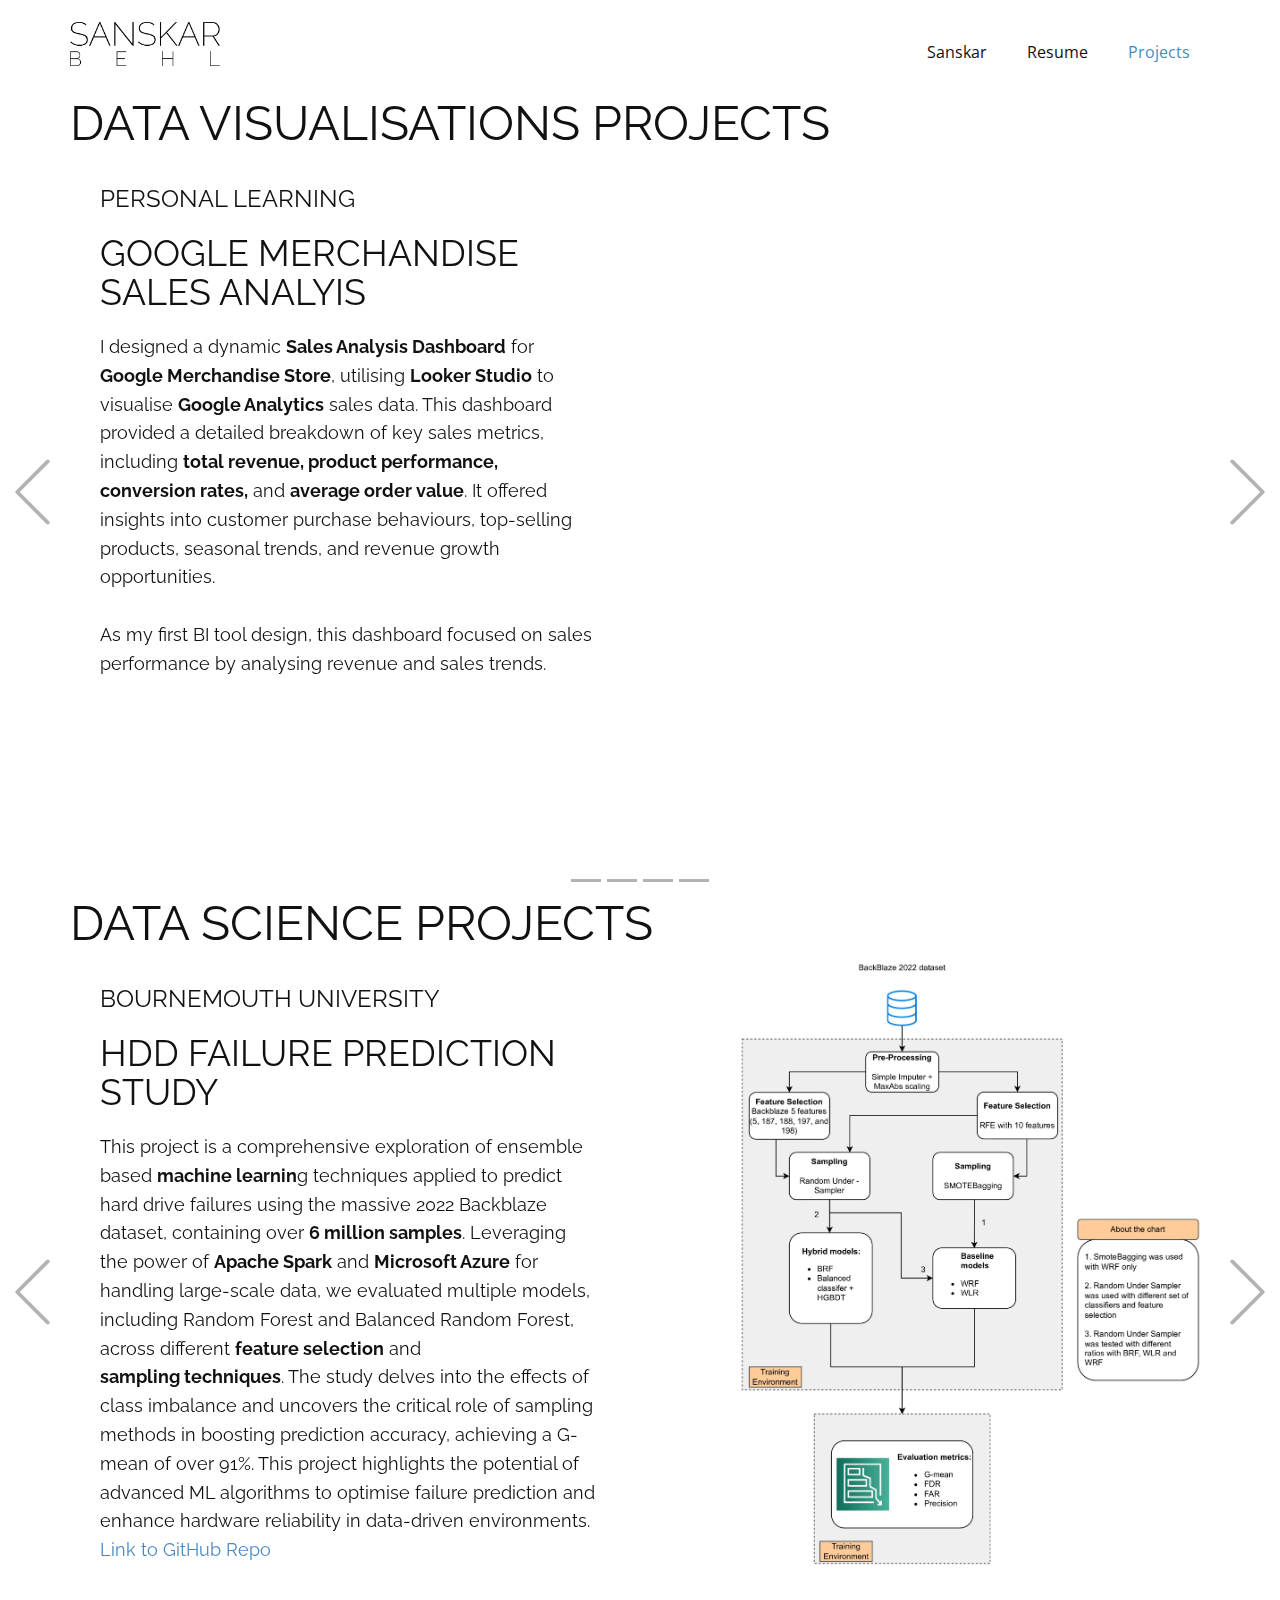
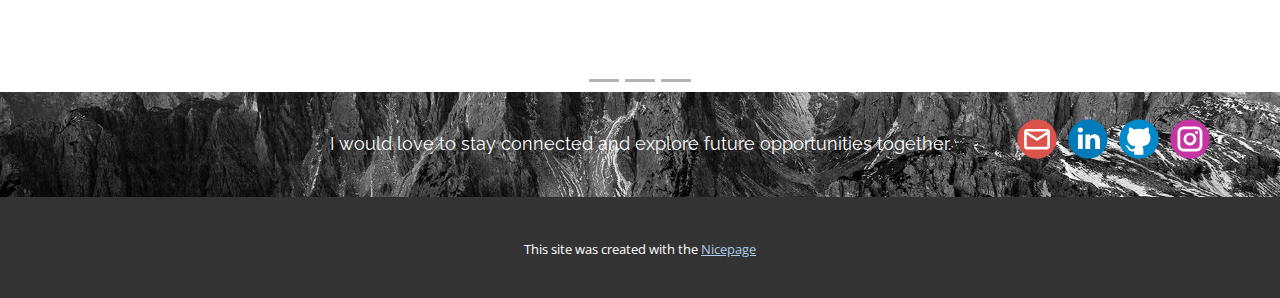
==== commit fe378997: "Add files via upload" ====
--- a/Projects.html
+++ b/Projects.html
@@ -9,7 +9,7 @@
 <link rel="stylesheet" href="Projects.css" media="screen">
     <script class="u-script" type="text/javascript" src="jquery.js" defer=""></script>
     <script class="u-script" type="text/javascript" src="nicepage.js" defer=""></script>
-    <meta name="generator" content="Nicepage 6.17.0, nicepage.com">
+    <meta name="generator" content="Nicepage 6.20.0, nicepage.com">
     <meta property="og:title" content="Sansar Behl's Projects">
     <meta property="og:description" content="Discover how I turn data into growth! Check out my portfolio to see how I’ve used advanced analytics and data-driven strategies to enhance eCommerce performance and optimise digital experiences.">
     <meta property="og:image" content="images/photo-1454165804606-c3d57bc86b40.jpeg">
@@ -66,12 +66,12 @@
           </div>
         </nav>
       </div></header>
-    <section class="u-carousel u-slide u-block-ccc5-1" id="carousel-9bdb" data-interval="5000" data-u-ride="carousel">
+    <section class="u-carousel u-slide u-block-ccc5-1" id="carousel-f3cf" data-interval="5000" data-u-ride="carousel">
       <ol class="u-absolute-hcenter u-carousel-indicators u-block-ccc5-2">
-        <li data-u-target="#carousel-9bdb" class="u-active u-grey-30" data-u-slide-to="0"></li>
-        <li data-u-target="#carousel-9bdb" class="u-grey-30" data-u-slide-to="1"></li>
-        <li data-u-target="#carousel-9bdb" class="u-grey-30" data-u-slide-to="2"></li>
-        <li data-u-target="#carousel-9bdb" class="u-grey-30" data-u-slide-to="3"></li>
+        <li data-u-target="#carousel-f3cf" class="u-active u-grey-30" data-u-slide-to="0"></li>
+        <li data-u-target="#carousel-f3cf" class="u-grey-30" data-u-slide-to="1"></li>
+        <li data-u-target="#carousel-f3cf" class="u-grey-30" data-u-slide-to="2"></li>
+        <li data-u-target="#carousel-f3cf" class="u-grey-30" data-u-slide-to="3"></li>
       </ol>
       <div class="u-carousel-inner" role="listbox">
         <div class="u-active u-carousel-item u-clearfix u-section-1-1">
@@ -171,14 +171,14 @@
           </div>
         </div>
       </div>
-      <a class="u-absolute-vcenter u-carousel-control u-carousel-control-prev u-text-grey-30 u-block-ccc5-3" href="#carousel-9bdb" role="button" data-u-slide="prev">
+      <a class="u-absolute-vcenter u-carousel-control u-carousel-control-prev u-text-grey-30 u-block-ccc5-3" href="#carousel-f3cf" role="button" data-u-slide="prev">
         <span aria-hidden="true">
           <svg class="u-svg-link" viewBox="0 0 477.175 477.175"><path d="M145.188,238.575l215.5-215.5c5.3-5.3,5.3-13.8,0-19.1s-13.8-5.3-19.1,0l-225.1,225.1c-5.3,5.3-5.3,13.8,0,19.1l225.1,225
                     c2.6,2.6,6.1,4,9.5,4s6.9-1.3,9.5-4c5.3-5.3,5.3-13.8,0-19.1L145.188,238.575z"></path></svg>
         </span>
         <span class="sr-only">Previous</span>
       </a>
-      <a class="u-absolute-vcenter u-carousel-control u-carousel-control-next u-text-grey-30 u-block-ccc5-4" href="#carousel-9bdb" role="button" data-u-slide="next">
+      <a class="u-absolute-vcenter u-carousel-control u-carousel-control-next u-text-grey-30 u-block-ccc5-4" href="#carousel-f3cf" role="button" data-u-slide="next">
         <span aria-hidden="true">
           <svg class="u-svg-link" viewBox="0 0 477.175 477.175"><path d="M360.731,229.075l-225.1-225.1c-5.3-5.3-13.8-5.3-19.1,0s-5.3,13.8,0,19.1l215.5,215.5l-215.5,215.5
                     c-5.3,5.3-5.3,13.8,0,19.1c2.6,2.6,6.1,4,9.5,4c3.4,0,6.9-1.3,9.5-4l225.1-225.1C365.931,242.875,365.931,234.275,360.731,229.075z"></path></svg>
@@ -186,11 +186,11 @@
         <span class="sr-only">Next</span>
       </a>
     </section>
-    <section class="u-carousel u-slide u-block-189a-1" id="carousel-b1c4" data-interval="5000" data-u-ride="carousel">
+    <section class="u-carousel u-slide u-block-189a-1" id="carousel-e926" data-interval="5000" data-u-ride="carousel">
       <ol class="u-absolute-hcenter u-carousel-indicators u-block-189a-2">
-        <li data-u-target="#carousel-b1c4" data-u-slide-to="0" class="u-active u-grey-30"></li>
-        <li data-u-target="#carousel-b1c4" class="u-grey-30" data-u-slide-to="1"></li>
-        <li data-u-target="#carousel-b1c4" class="u-grey-30" data-u-slide-to="2"></li>
+        <li data-u-target="#carousel-e926" data-u-slide-to="0" class="u-active u-grey-30"></li>
+        <li data-u-target="#carousel-e926" class="u-grey-30" data-u-slide-to="1"></li>
+        <li data-u-target="#carousel-e926" class="u-grey-30" data-u-slide-to="2"></li>
       </ol>
       <div class="u-carousel-inner" role="listbox" style="">
         <div class="u-active u-carousel-item u-clearfix u-section u-section-2-1">
@@ -219,7 +219,7 @@
         </div>
         <div class="u-carousel-item u-clearfix u-section u-section-2-2">
           <div class="u-clearfix u-sheet u-sheet-1">
-            <h2 class="u-custom-font u-font-raleway u-text u-text-default u-text-1">ACADEMIC PROJECTS</h2>
+            <h2 class="u-custom-font u-font-raleway u-text u-text-default u-text-1">DATA SCIENCE PROJECTS</h2>
             <div class="data-layout-selected u-clearfix u-expanded-width u-gutter-30 u-layout-wrap u-layout-wrap-1">
               <div class="u-layout" style="">
                 <div class="u-layout-row" style="">
@@ -241,7 +241,7 @@
         </div>
         <div class="u-carousel-item u-clearfix u-section u-section-2-3">
           <div class="u-clearfix u-sheet u-sheet-1">
-            <h2 class="u-custom-font u-font-raleway u-text u-text-default u-text-1">ACADEMIC PROJECTS</h2>
+            <h2 class="u-custom-font u-font-raleway u-text u-text-default u-text-1">DATA SCIENCE PROJECTS</h2>
             <div class="data-layout-selected u-clearfix u-expanded-width u-gutter-30 u-layout-wrap u-layout-wrap-1">
               <div class="u-layout" style="">
                 <div class="u-layout-row" style="">
@@ -264,14 +264,14 @@
           </div>
         </div>
       </div>
-      <a class="u-absolute-vcenter u-carousel-control u-carousel-control-prev u-text-grey-30 u-block-189a-3" href="#carousel-b1c4" role="button" data-u-slide="prev">
+      <a class="u-absolute-vcenter u-carousel-control u-carousel-control-prev u-text-grey-30 u-block-189a-3" href="#carousel-e926" role="button" data-u-slide="prev">
         <span aria-hidden="true">
           <svg class="u-svg-link" viewBox="0 0 477.175 477.175"><path d="M145.188,238.575l215.5-215.5c5.3-5.3,5.3-13.8,0-19.1s-13.8-5.3-19.1,0l-225.1,225.1c-5.3,5.3-5.3,13.8,0,19.1l225.1,225
                     c2.6,2.6,6.1,4,9.5,4s6.9-1.3,9.5-4c5.3-5.3,5.3-13.8,0-19.1L145.188,238.575z"></path></svg>
         </span>
         <span class="sr-only">Previous</span>
       </a>
-      <a class="u-absolute-vcenter u-carousel-control u-carousel-control-next u-text-grey-30 u-block-189a-4" href="#carousel-b1c4" role="button" data-u-slide="next">
+      <a class="u-absolute-vcenter u-carousel-control u-carousel-control-next u-text-grey-30 u-block-189a-4" href="#carousel-e926" role="button" data-u-slide="next">
         <span aria-hidden="true">
           <svg class="u-svg-link" viewBox="0 0 477.175 477.175"><path d="M360.731,229.075l-225.1-225.1c-5.3-5.3-13.8-5.3-19.1,0s-5.3,13.8,0,19.1l215.5,215.5l-215.5,215.5
                     c-5.3,5.3-5.3,13.8,0,19.1c2.6,2.6,6.1,4,9.5,4c3.4,0,6.9-1.3,9.5-4l225.1-225.1C365.931,242.875,365.931,234.275,360.731,229.075z"></path></svg>
@@ -305,5 +305,13 @@
         </div>
         <p class="u-align-center-lg u-align-center-md u-align-center-xl u-custom-font u-font-raleway u-text u-text-body-alt-color u-text-1"> I would love to stay connected and explore future opportunities together.</p>
       </div></footer>
+    <section class="u-backlink u-clearfix u-grey-80">
+      <p class="u-text">
+        <span>This site was created with the </span>
+        <a class="u-link" href="https://nicepage.com/" target="_blank" rel="nofollow">
+          <span>Nicepage</span>
+        </a>
+      </p>
+    </section>
   
 </body></html>--- a/nicepage.css
+++ b/nicepage.css
@@ -24203,6 +24203,154 @@
   background-color: #DBDBDB;
   background-position: 20px 0;
 }
+.u-calendar {
+  --num-color: transparent;
+  --num-current-color: transparent;
+  
+  --num-text-current-color: unset;
+  --num-active-color: #478ac9;
+  
+  
+  --num-hover-color: #e5e5e5;
+  
+  
+  /* time slot style*/
+  --num-time-slot-padding-vertical: 10px;
+  --num-time-slot-padding-horizontal: 10px;
+  --num-time-slot-color: #222;
+  display: flex;
+  justify-content: space-between;
+  min-width: 715px;
+  min-height: 360px;
+  margin: 0 auto;
+  /* Time styles */
+}
+.u-calendar .qs-datepicker-container {
+  position: relative;
+  top: 0!important;
+  left: 0!important;
+  width: 100%;
+  height: 100%;
+  border: none;
+  box-shadow: none;
+}
+.u-calendar .qs-datepicker-container {
+  margin: 20px 0;
+}
+.u-calendar .qs-month-year {
+  display: flex;
+  justify-content: space-between;
+  align-items: center;
+  margin: 10px 0;
+}
+.u-calendar .qs-arrow {
+  cursor: pointer;
+}
+.u-calendar .qs-squares {
+  display: grid;
+  grid-template-columns: repeat(7, 1fr);
+  gap: 5px;
+}
+.u-calendar .qs-square {
+  padding: 15px;
+  text-align: center;
+  border-radius: 4px;
+  transition: background-color 0.3s;
+}
+.u-calendar .qs-square:not(.qs-empty):not(.qs-disabled):not(.qs-day):not(.qs-active):hover {
+  background-color: var(--num-hover-color);
+  color: var(--num-text-hover-color, var(--body-color));
+}
+.u-calendar .qs-num {
+  background-color: var(--num-color);
+  cursor: pointer;
+}
+.u-calendar .qs-current {
+  background-color: var(--num-current-color);
+  color: var(--num-text-current-color, var(--num-text-current-default-color, #478ac9));
+  text-decoration: none;
+}
+.u-calendar .qs-active {
+  background-color: var(--num-active-color);
+  color: var(--num-text-active-color, var(--body-alt-color));
+}
+.u-calendar .qs-disabled {
+  background: none;
+  cursor: not-allowed;
+}
+.u-calendar .qs-controls {
+  background: none;
+}
+.u-calendar .u-datepicker-container {
+  display: flex;
+  flex-direction: column;
+  width: 65%;
+  padding: 10px;
+  border-radius: 8px;
+  border: 1px solid #ddd;
+  border-top-right-radius: 0;
+  border-bottom-right-radius: 0;
+  box-shadow: 0 2px 5px rgba(0, 0, 0, 0.1);
+  background-color: #fff;
+}
+.u-calendar .u-datepicker-container h3 {
+  font-size: 24px;
+  margin-bottom: 0;
+  margin-top: 20px;
+  text-align: center;
+}
+.u-calendar .u-datepicker-container p {
+  font-size: 20px;
+  margin-bottom: 15px;
+  text-align: center;
+}
+.u-calendar .u-calendar-time-container {
+  width: 35%;
+  overflow-y: auto;
+  padding: 10px;
+  border: 1px solid #ddd;
+  border-radius: 8px;
+  border-top-left-radius: 0;
+  border-bottom-left-radius: 0;
+  box-shadow: 0 2px 5px rgba(0, 0, 0, 0.1);
+  background-color: #fff;
+}
+.u-calendar .u-calendar-time-container ul {
+  list-style-type: none;
+  padding: 0;
+}
+.u-calendar .u-calendar-time-container ul li {
+  color: var(--num-time-slot-color);
+  padding: var(--num-time-slot-padding-vertical) var(--num-time-slot-padding-horizontal);
+  border: 1px solid #ddd;
+  border-radius: 4px;
+  margin-bottom: 10px;
+  cursor: pointer;
+  text-align: center;
+  background-color: #fff;
+  transition: background-color 0.3s;
+}
+.u-calendar .u-calendar-time-container ul li:hover {
+  background-color: #e6f7ff;
+  border: 1px solid #007bff;
+}
+.u-calendar .u-calendar-time-container ul li.active {
+  background-color: #84f33a6e;
+  border: 1px solid #50bb08;
+}
+.u-calendar .u-calendar-time-container .u-calendar-time-container-inner {
+  width: 80%;
+  margin: 0 auto;
+}
+@media (max-width: 768px) {
+  .u-calendar {
+    flex-direction: column;
+  }
+  .u-calendar .u-datepicker-container,
+  .u-calendar .u-calendar-time-container {
+    width: 100%;
+  }
+}
 .u-carousel {
   position: relative;
 }
@@ -36112,6 +36260,9 @@
 a.u-button-style.u-text-color-1-dark-3,
 a.u-button-style.u-text-color-1-dark-3[class*="u-border-"] {
   color: #292e33 !important;
+  
+  
+  
 }
 a.u-button-style.u-text-color-1-dark-3:hover,
 a.u-button-style.u-text-color-1-dark-3[class*="u-border-"]:hover,
@@ -36173,6 +36324,9 @@
 a.u-button-style.u-text-color-1-dark-2,
 a.u-button-style.u-text-color-1-dark-2[class*="u-border-"] {
   color: #425465 !important;
+  
+  
+  
 }
 a.u-button-style.u-text-color-1-dark-2:hover,
 a.u-button-style.u-text-color-1-dark-2[class*="u-border-"]:hover,
@@ -36234,6 +36388,9 @@
 a.u-button-style.u-text-color-1-dark-1,
 a.u-button-style.u-text-color-1-dark-1[class*="u-border-"] {
   color: #4c7397 !important;
+  
+  
+  
 }
 a.u-button-style.u-text-color-1-dark-1:hover,
 a.u-button-style.u-text-color-1-dark-1[class*="u-border-"]:hover,
@@ -36295,6 +36452,9 @@
 a.u-button-style.u-text-color-1,
 a.u-button-style.u-text-color-1[class*="u-border-"] {
   color: #478ac9 !important;
+  
+  
+  
 }
 a.u-button-style.u-text-color-1:hover,
 a.u-button-style.u-text-color-1[class*="u-border-"]:hover,
@@ -36356,6 +36516,9 @@
 a.u-button-style.u-text-color-1-light-1,
 a.u-button-style.u-text-color-1-light-1[class*="u-border-"] {
   color: #77aad9 !important;
+  
+  
+  
 }
 a.u-button-style.u-text-color-1-light-1:hover,
 a.u-button-style.u-text-color-1-light-1[class*="u-border-"]:hover,
@@ -36417,6 +36580,9 @@
 a.u-button-style.u-text-color-1-light-2,
 a.u-button-style.u-text-color-1-light-2[class*="u-border-"] {
   color: #adcce9 !important;
+  
+  
+  
 }
 a.u-button-style.u-text-color-1-light-2:hover,
 a.u-button-style.u-text-color-1-light-2[class*="u-border-"]:hover,
@@ -36478,6 +36644,9 @@
 a.u-button-style.u-text-color-1-light-3,
 a.u-button-style.u-text-color-1-light-3[class*="u-border-"] {
   color: #e9f2fa !important;
+  
+  
+  
 }
 a.u-button-style.u-text-color-1-light-3:hover,
 a.u-button-style.u-text-color-1-light-3[class*="u-border-"]:hover,
@@ -36539,6 +36708,9 @@
 a.u-button-style.u-text-color-1-base,
 a.u-button-style.u-text-color-1-base[class*="u-border-"] {
   color: #478ac9 !important;
+  
+  
+  
 }
 a.u-button-style.u-text-color-1-base:hover,
 a.u-button-style.u-text-color-1-base[class*="u-border-"]:hover,
@@ -36600,6 +36772,9 @@
 a.u-button-style.u-text-color-2-dark-3,
 a.u-button-style.u-text-color-2-dark-3[class*="u-border-"] {
   color: #332929 !important;
+  
+  
+  
 }
 a.u-button-style.u-text-color-2-dark-3:hover,
 a.u-button-style.u-text-color-2-dark-3[class*="u-border-"]:hover,
@@ -36661,6 +36836,9 @@
 a.u-button-style.u-text-color-2-dark-2,
 a.u-button-style.u-text-color-2-dark-2[class*="u-border-"] {
   color: #6b4748 !important;
+  
+  
+  
 }
 a.u-button-style.u-text-color-2-dark-2:hover,
 a.u-button-style.u-text-color-2-dark-2[class*="u-border-"]:hover,
@@ -36722,6 +36900,9 @@
 a.u-button-style.u-text-color-2-dark-1,
 a.u-button-style.u-text-color-2-dark-1[class*="u-border-"] {
   color: #a35559 !important;
+  
+  
+  
 }
 a.u-button-style.u-text-color-2-dark-1:hover,
 a.u-button-style.u-text-color-2-dark-1[class*="u-border-"]:hover,
@@ -36783,6 +36964,9 @@
 a.u-button-style.u-text-color-2,
 a.u-button-style.u-text-color-2[class*="u-border-"] {
   color: #db545a !important;
+  
+  
+  
 }
 a.u-button-style.u-text-color-2:hover,
 a.u-button-style.u-text-color-2[class*="u-border-"]:hover,
@@ -36844,6 +37028,9 @@
 a.u-button-style.u-text-color-2-light-1,
 a.u-button-style.u-text-color-2-light-1[class*="u-border-"] {
   color: #e68387 !important;
+  
+  
+  
 }
 a.u-button-style.u-text-color-2-light-1:hover,
 a.u-button-style.u-text-color-2-light-1[class*="u-border-"]:hover,
@@ -36905,6 +37092,9 @@
 a.u-button-style.u-text-color-2-light-2,
 a.u-button-style.u-text-color-2-light-2[class*="u-border-"] {
   color: #f1b5b8 !important;
+  
+  
+  
 }
 a.u-button-style.u-text-color-2-light-2:hover,
 a.u-button-style.u-text-color-2-light-2[class*="u-border-"]:hover,
@@ -36966,6 +37156,9 @@
 a.u-button-style.u-text-color-2-light-3,
 a.u-button-style.u-text-color-2-light-3[class*="u-border-"] {
   color: #fbeced !important;
+  
+  
+  
 }
 a.u-button-style.u-text-color-2-light-3:hover,
 a.u-button-style.u-text-color-2-light-3[class*="u-border-"]:hover,
@@ -37027,6 +37220,9 @@
 a.u-button-style.u-text-color-2-base,
 a.u-button-style.u-text-color-2-base[class*="u-border-"] {
   color: #db545a !important;
+  
+  
+  
 }
 a.u-button-style.u-text-color-2-base:hover,
 a.u-button-style.u-text-color-2-base[class*="u-border-"]:hover,
@@ -37088,6 +37284,9 @@
 a.u-button-style.u-text-color-3-dark-3,
 a.u-button-style.u-text-color-3-dark-3[class*="u-border-"] {
   color: #333129 !important;
+  
+  
+  
 }
 a.u-button-style.u-text-color-3-dark-3:hover,
 a.u-button-style.u-text-color-3-dark-3[class*="u-border-"]:hover,
@@ -37149,6 +37348,9 @@
 a.u-button-style.u-text-color-3-dark-2,
 a.u-button-style.u-text-color-3-dark-2[class*="u-border-"] {
   color: #72683f !important;
+  
+  
+  
 }
 a.u-button-style.u-text-color-3-dark-2:hover,
 a.u-button-style.u-text-color-3-dark-2[class*="u-border-"]:hover,
@@ -37210,6 +37412,9 @@
 a.u-button-style.u-text-color-3-dark-1,
 a.u-button-style.u-text-color-3-dark-1[class*="u-border-"] {
   color: #b29a36 !important;
+  
+  
+  
 }
 a.u-button-style.u-text-color-3-dark-1:hover,
 a.u-button-style.u-text-color-3-dark-1[class*="u-border-"]:hover,
@@ -37271,6 +37476,9 @@
 a.u-button-style.u-text-color-3,
 a.u-button-style.u-text-color-3[class*="u-border-"] {
   color: #f1c50e !important;
+  
+  
+  
 }
 a.u-button-style.u-text-color-3:hover,
 a.u-button-style.u-text-color-3[class*="u-border-"]:hover,
@@ -37332,6 +37540,9 @@
 a.u-button-style.u-text-color-3-light-1,
 a.u-button-style.u-text-color-3-light-1[class*="u-border-"] {
   color: #f5d654 !important;
+  
+  
+  
 }
 a.u-button-style.u-text-color-3-light-1:hover,
 a.u-button-style.u-text-color-3-light-1[class*="u-border-"]:hover,
@@ -37393,6 +37604,9 @@
 a.u-button-style.u-text-color-3-light-2,
 a.u-button-style.u-text-color-3-light-2[class*="u-border-"] {
   color: #f9e79b !important;
+  
+  
+  
 }
 a.u-button-style.u-text-color-3-light-2:hover,
 a.u-button-style.u-text-color-3-light-2[class*="u-border-"]:hover,
@@ -37454,6 +37668,9 @@
 a.u-button-style.u-text-color-3-light-3,
 a.u-button-style.u-text-color-3-light-3[class*="u-border-"] {
   color: #fef9e6 !important;
+  
+  
+  
 }
 a.u-button-style.u-text-color-3-light-3:hover,
 a.u-button-style.u-text-color-3-light-3[class*="u-border-"]:hover,
@@ -37515,6 +37732,9 @@
 a.u-button-style.u-text-color-3-base,
 a.u-button-style.u-text-color-3-base[class*="u-border-"] {
   color: #f1c50e !important;
+  
+  
+  
 }
 a.u-button-style.u-text-color-3-base:hover,
 a.u-button-style.u-text-color-3-base[class*="u-border-"]:hover,
@@ -37576,6 +37796,9 @@
 a.u-button-style.u-text-color-4-dark-3,
 a.u-button-style.u-text-color-4-dark-3[class*="u-border-"] {
   color: #293332 !important;
+  
+  
+  
 }
 a.u-button-style.u-text-color-4-dark-3:hover,
 a.u-button-style.u-text-color-4-dark-3[class*="u-border-"]:hover,
@@ -37637,6 +37860,9 @@
 a.u-button-style.u-text-color-4-dark-2,
 a.u-button-style.u-text-color-4-dark-2[class*="u-border-"] {
   color: #41807c !important;
+  
+  
+  
 }
 a.u-button-style.u-text-color-4-dark-2:hover,
 a.u-button-style.u-text-color-4-dark-2[class*="u-border-"]:hover,
@@ -37698,6 +37924,9 @@
 a.u-button-style.u-text-color-4-dark-1,
 a.u-button-style.u-text-color-4-dark-1[class*="u-border-"] {
   color: #2cccc4 !important;
+  
+  
+  
 }
 a.u-button-style.u-text-color-4-dark-1:hover,
 a.u-button-style.u-text-color-4-dark-1[class*="u-border-"]:hover,
@@ -37759,6 +37988,9 @@
 a.u-button-style.u-text-color-4,
 a.u-button-style.u-text-color-4[class*="u-border-"] {
   color: #3be8e0 !important;
+  
+  
+  
 }
 a.u-button-style.u-text-color-4:hover,
 a.u-button-style.u-text-color-4[class*="u-border-"]:hover,
@@ -37820,6 +38052,9 @@
 a.u-button-style.u-text-color-4-light-1,
 a.u-button-style.u-text-color-4-light-1[class*="u-border-"] {
   color: #72efe9 !important;
+  
+  
+  
 }
 a.u-button-style.u-text-color-4-light-1:hover,
 a.u-button-style.u-text-color-4-light-1[class*="u-border-"]:hover,
@@ -37881,6 +38116,9 @@
 a.u-button-style.u-text-color-4-light-2,
 a.u-button-style.u-text-color-4-light-2[class*="u-border-"] {
   color: #adf6f2 !important;
+  
+  
+  
 }
 a.u-button-style.u-text-color-4-light-2:hover,
 a.u-button-style.u-text-color-4-light-2[class*="u-border-"]:hover,
@@ -37942,6 +38180,9 @@
 a.u-button-style.u-text-color-4-light-3,
 a.u-button-style.u-text-color-4-light-3[class*="u-border-"] {
   color: #eafdfc !important;
+  
+  
+  
 }
 a.u-button-style.u-text-color-4-light-3:hover,
 a.u-button-style.u-text-color-4-light-3[class*="u-border-"]:hover,
@@ -38003,6 +38244,9 @@
 a.u-button-style.u-text-color-4-base,
 a.u-button-style.u-text-color-4-base[class*="u-border-"] {
   color: #2cccc4 !important;
+  
+  
+  
 }
 a.u-button-style.u-text-color-4-base:hover,
 a.u-button-style.u-text-color-4-base[class*="u-border-"]:hover,
@@ -38064,6 +38308,9 @@
 a.u-button-style.u-text-color-5-dark-3,
 a.u-button-style.u-text-color-5-dark-3[class*="u-border-"] {
   color: #292d33 !important;
+  
+  
+  
 }
 a.u-button-style.u-text-color-5-dark-3:hover,
 a.u-button-style.u-text-color-5-dark-3[class*="u-border-"]:hover,
@@ -38125,6 +38372,9 @@
 a.u-button-style.u-text-color-5-dark-2,
 a.u-button-style.u-text-color-5-dark-2[class*="u-border-"] {
   color: #555c66 !important;
+  
+  
+  
 }
 a.u-button-style.u-text-color-5-dark-2:hover,
 a.u-button-style.u-text-color-5-dark-2[class*="u-border-"]:hover,
@@ -38186,6 +38436,9 @@
 a.u-button-style.u-text-color-5-dark-1,
 a.u-button-style.u-text-color-5-dark-1[class*="u-border-"] {
   color: #858e99 !important;
+  
+  
+  
 }
 a.u-button-style.u-text-color-5-dark-1:hover,
 a.u-button-style.u-text-color-5-dark-1[class*="u-border-"]:hover,
@@ -38247,6 +38500,9 @@
 a.u-button-style.u-text-color-5,
 a.u-button-style.u-text-color-5[class*="u-border-"] {
   color: #b9c1cc !important;
+  
+  
+  
 }
 a.u-button-style.u-text-color-5:hover,
 a.u-button-style.u-text-color-5[class*="u-border-"]:hover,
@@ -38308,6 +38564,9 @@
 a.u-button-style.u-text-color-5-light-1,
 a.u-button-style.u-text-color-5-light-1[class*="u-border-"] {
   color: #ccd3db !important;
+  
+  
+  
 }
 a.u-button-style.u-text-color-5-light-1:hover,
 a.u-button-style.u-text-color-5-light-1[class*="u-border-"]:hover,
@@ -38369,6 +38628,9 @@
 a.u-button-style.u-text-color-5-light-2,
 a.u-button-style.u-text-color-5-light-2[class*="u-border-"] {
   color: #e0e5eb !important;
+  
+  
+  
 }
 a.u-button-style.u-text-color-5-light-2:hover,
 a.u-button-style.u-text-color-5-light-2[class*="u-border-"]:hover,
@@ -38430,6 +38692,9 @@
 a.u-button-style.u-text-color-5-light-3,
 a.u-button-style.u-text-color-5-light-3[class*="u-border-"] {
   color: #f5f7fa !important;
+  
+  
+  
 }
 a.u-button-style.u-text-color-5-light-3:hover,
 a.u-button-style.u-text-color-5-light-3[class*="u-border-"]:hover,
@@ -38491,6 +38756,9 @@
 a.u-button-style.u-text-color-5-base,
 a.u-button-style.u-text-color-5-base[class*="u-border-"] {
   color: #b9c1cc !important;
+  
+  
+  
 }
 a.u-button-style.u-text-color-5-base:hover,
 a.u-button-style.u-text-color-5-base[class*="u-border-"]:hover,
@@ -38552,6 +38820,9 @@
 a.u-button-style.u-text-palette-1-dark-3,
 a.u-button-style.u-text-palette-1-dark-3[class*="u-border-"] {
   color: #292e33 !important;
+  
+  
+  
 }
 a.u-button-style.u-text-palette-1-dark-3:hover,
 a.u-button-style.u-text-palette-1-dark-3[class*="u-border-"]:hover,
@@ -38613,6 +38884,9 @@
 a.u-button-style.u-text-palette-1-dark-2,
 a.u-button-style.u-text-palette-1-dark-2[class*="u-border-"] {
   color: #425465 !important;
+  
+  
+  
 }
 a.u-button-style.u-text-palette-1-dark-2:hover,
 a.u-button-style.u-text-palette-1-dark-2[class*="u-border-"]:hover,
@@ -38674,6 +38948,9 @@
 a.u-button-style.u-text-palette-1-dark-1,
 a.u-button-style.u-text-palette-1-dark-1[class*="u-border-"] {
   color: #4c7397 !important;
+  
+  
+  
 }
 a.u-button-style.u-text-palette-1-dark-1:hover,
 a.u-button-style.u-text-palette-1-dark-1[class*="u-border-"]:hover,
@@ -38735,6 +39012,9 @@
 a.u-button-style.u-text-palette-1,
 a.u-button-style.u-text-palette-1[class*="u-border-"] {
   color: #478ac9 !important;
+  
+  
+  
 }
 a.u-button-style.u-text-palette-1:hover,
 a.u-button-style.u-text-palette-1[class*="u-border-"]:hover,
@@ -38796,6 +39076,9 @@
 a.u-button-style.u-text-palette-1-light-1,
 a.u-button-style.u-text-palette-1-light-1[class*="u-border-"] {
   color: #77aad9 !important;
+  
+  
+  
 }
 a.u-button-style.u-text-palette-1-light-1:hover,
 a.u-button-style.u-text-palette-1-light-1[class*="u-border-"]:hover,
@@ -38857,6 +39140,9 @@
 a.u-button-style.u-text-palette-1-light-2,
 a.u-button-style.u-text-palette-1-light-2[class*="u-border-"] {
   color: #adcce9 !important;
+  
+  
+  
 }
 a.u-button-style.u-text-palette-1-light-2:hover,
 a.u-button-style.u-text-palette-1-light-2[class*="u-border-"]:hover,
@@ -38918,6 +39204,9 @@
 a.u-button-style.u-text-palette-1-light-3,
 a.u-button-style.u-text-palette-1-light-3[class*="u-border-"] {
   color: #e9f2fa !important;
+  
+  
+  
 }
 a.u-button-style.u-text-palette-1-light-3:hover,
 a.u-button-style.u-text-palette-1-light-3[class*="u-border-"]:hover,
@@ -38979,6 +39268,9 @@
 a.u-button-style.u-text-palette-1-base,
 a.u-button-style.u-text-palette-1-base[class*="u-border-"] {
   color: #478ac9 !important;
+  
+  
+  
 }
 a.u-button-style.u-text-palette-1-base:hover,
 a.u-button-style.u-text-palette-1-base[class*="u-border-"]:hover,
@@ -39040,6 +39332,9 @@
 a.u-button-style.u-text-palette-2-dark-3,
 a.u-button-style.u-text-palette-2-dark-3[class*="u-border-"] {
   color: #332929 !important;
+  
+  
+  
 }
 a.u-button-style.u-text-palette-2-dark-3:hover,
 a.u-button-style.u-text-palette-2-dark-3[class*="u-border-"]:hover,
@@ -39101,6 +39396,9 @@
 a.u-button-style.u-text-palette-2-dark-2,
 a.u-button-style.u-text-palette-2-dark-2[class*="u-border-"] {
   color: #6b4748 !important;
+  
+  
+  
 }
 a.u-button-style.u-text-palette-2-dark-2:hover,
 a.u-button-style.u-text-palette-2-dark-2[class*="u-border-"]:hover,
@@ -39162,6 +39460,9 @@
 a.u-button-style.u-text-palette-2-dark-1,
 a.u-button-style.u-text-palette-2-dark-1[class*="u-border-"] {
   color: #a35559 !important;
+  
+  
+  
 }
 a.u-button-style.u-text-palette-2-dark-1:hover,
 a.u-button-style.u-text-palette-2-dark-1[class*="u-border-"]:hover,
@@ -39223,6 +39524,9 @@
 a.u-button-style.u-text-palette-2,
 a.u-button-style.u-text-palette-2[class*="u-border-"] {
   color: #db545a !important;
+  
+  
+  
 }
 a.u-button-style.u-text-palette-2:hover,
 a.u-button-style.u-text-palette-2[class*="u-border-"]:hover,
@@ -39284,6 +39588,9 @@
 a.u-button-style.u-text-palette-2-light-1,
 a.u-button-style.u-text-palette-2-light-1[class*="u-border-"] {
   color: #e68387 !important;
+  
+  
+  
 }
 a.u-button-style.u-text-palette-2-light-1:hover,
 a.u-button-style.u-text-palette-2-light-1[class*="u-border-"]:hover,
@@ -39345,6 +39652,9 @@
 a.u-button-style.u-text-palette-2-light-2,
 a.u-button-style.u-text-palette-2-light-2[class*="u-border-"] {
   color: #f1b5b8 !important;
+  
+  
+  
 }
 a.u-button-style.u-text-palette-2-light-2:hover,
 a.u-button-style.u-text-palette-2-light-2[class*="u-border-"]:hover,
@@ -39406,6 +39716,9 @@
 a.u-button-style.u-text-palette-2-light-3,
 a.u-button-style.u-text-palette-2-light-3[class*="u-border-"] {
   color: #fbeced !important;
+  
+  
+  
 }
 a.u-button-style.u-text-palette-2-light-3:hover,
 a.u-button-style.u-text-palette-2-light-3[class*="u-border-"]:hover,
@@ -39467,6 +39780,9 @@
 a.u-button-style.u-text-palette-2-base,
 a.u-button-style.u-text-palette-2-base[class*="u-border-"] {
   color: #db545a !important;
+  
+  
+  
 }
 a.u-button-style.u-text-palette-2-base:hover,
 a.u-button-style.u-text-palette-2-base[class*="u-border-"]:hover,
@@ -39528,6 +39844,9 @@
 a.u-button-style.u-text-palette-3-dark-3,
 a.u-button-style.u-text-palette-3-dark-3[class*="u-border-"] {
   color: #333129 !important;
+  
+  
+  
 }
 a.u-button-style.u-text-palette-3-dark-3:hover,
 a.u-button-style.u-text-palette-3-dark-3[class*="u-border-"]:hover,
@@ -39589,6 +39908,9 @@
 a.u-button-style.u-text-palette-3-dark-2,
 a.u-button-style.u-text-palette-3-dark-2[class*="u-border-"] {
   color: #72683f !important;
+  
+  
+  
 }
 a.u-button-style.u-text-palette-3-dark-2:hover,
 a.u-button-style.u-text-palette-3-dark-2[class*="u-border-"]:hover,
@@ -39650,6 +39972,9 @@
 a.u-button-style.u-text-palette-3-dark-1,
 a.u-button-style.u-text-palette-3-dark-1[class*="u-border-"] {
   color: #b29a36 !important;
+  
+  
+  
 }
 a.u-button-style.u-text-palette-3-dark-1:hover,
 a.u-button-style.u-text-palette-3-dark-1[class*="u-border-"]:hover,
@@ -39711,6 +40036,9 @@
 a.u-button-style.u-text-palette-3,
 a.u-button-style.u-text-palette-3[class*="u-border-"] {
   color: #f1c50e !important;
+  
+  
+  
 }
 a.u-button-style.u-text-palette-3:hover,
 a.u-button-style.u-text-palette-3[class*="u-border-"]:hover,
@@ -39772,6 +40100,9 @@
 a.u-button-style.u-text-palette-3-light-1,
 a.u-button-style.u-text-palette-3-light-1[class*="u-border-"] {
   color: #f5d654 !important;
+  
+  
+  
 }
 a.u-button-style.u-text-palette-3-light-1:hover,
 a.u-button-style.u-text-palette-3-light-1[class*="u-border-"]:hover,
@@ -39833,6 +40164,9 @@
 a.u-button-style.u-text-palette-3-light-2,
 a.u-button-style.u-text-palette-3-light-2[class*="u-border-"] {
   color: #f9e79b !important;
+  
+  
+  
 }
 a.u-button-style.u-text-palette-3-light-2:hover,
 a.u-button-style.u-text-palette-3-light-2[class*="u-border-"]:hover,
@@ -39894,6 +40228,9 @@
 a.u-button-style.u-text-palette-3-light-3,
 a.u-button-style.u-text-palette-3-light-3[class*="u-border-"] {
   color: #fef9e6 !important;
+  
+  
+  
 }
 a.u-button-style.u-text-palette-3-light-3:hover,
 a.u-button-style.u-text-palette-3-light-3[class*="u-border-"]:hover,
@@ -39955,6 +40292,9 @@
 a.u-button-style.u-text-palette-3-base,
 a.u-button-style.u-text-palette-3-base[class*="u-border-"] {
   color: #f1c50e !important;
+  
+  
+  
 }
 a.u-button-style.u-text-palette-3-base:hover,
 a.u-button-style.u-text-palette-3-base[class*="u-border-"]:hover,
@@ -40016,6 +40356,9 @@
 a.u-button-style.u-text-palette-4-dark-3,
 a.u-button-style.u-text-palette-4-dark-3[class*="u-border-"] {
   color: #293332 !important;
+  
+  
+  
 }
 a.u-button-style.u-text-palette-4-dark-3:hover,
 a.u-button-style.u-text-palette-4-dark-3[class*="u-border-"]:hover,
@@ -40077,6 +40420,9 @@
 a.u-button-style.u-text-palette-4-dark-2,
 a.u-button-style.u-text-palette-4-dark-2[class*="u-border-"] {
   color: #41807c !important;
+  
+  
+  
 }
 a.u-button-style.u-text-palette-4-dark-2:hover,
 a.u-button-style.u-text-palette-4-dark-2[class*="u-border-"]:hover,
@@ -40138,6 +40484,9 @@
 a.u-button-style.u-text-palette-4-dark-1,
 a.u-button-style.u-text-palette-4-dark-1[class*="u-border-"] {
   color: #2cccc4 !important;
+  
+  
+  
 }
 a.u-button-style.u-text-palette-4-dark-1:hover,
 a.u-button-style.u-text-palette-4-dark-1[class*="u-border-"]:hover,
@@ -40199,6 +40548,9 @@
 a.u-button-style.u-text-palette-4,
 a.u-button-style.u-text-palette-4[class*="u-border-"] {
   color: #3be8e0 !important;
+  
+  
+  
 }
 a.u-button-style.u-text-palette-4:hover,
 a.u-button-style.u-text-palette-4[class*="u-border-"]:hover,
@@ -40260,6 +40612,9 @@
 a.u-button-style.u-text-palette-4-light-1,
 a.u-button-style.u-text-palette-4-light-1[class*="u-border-"] {
   color: #72efe9 !important;
+  
+  
+  
 }
 a.u-button-style.u-text-palette-4-light-1:hover,
 a.u-button-style.u-text-palette-4-light-1[class*="u-border-"]:hover,
@@ -40321,6 +40676,9 @@
 a.u-button-style.u-text-palette-4-light-2,
 a.u-button-style.u-text-palette-4-light-2[class*="u-border-"] {
   color: #adf6f2 !important;
+  
+  
+  
 }
 a.u-button-style.u-text-palette-4-light-2:hover,
 a.u-button-style.u-text-palette-4-light-2[class*="u-border-"]:hover,
@@ -40382,6 +40740,9 @@
 a.u-button-style.u-text-palette-4-light-3,
 a.u-button-style.u-text-palette-4-light-3[class*="u-border-"] {
   color: #eafdfc !important;
+  
+  
+  
 }
 a.u-button-style.u-text-palette-4-light-3:hover,
 a.u-button-style.u-text-palette-4-light-3[class*="u-border-"]:hover,
@@ -40443,6 +40804,9 @@
 a.u-button-style.u-text-palette-4-base,
 a.u-button-style.u-text-palette-4-base[class*="u-border-"] {
   color: #2cccc4 !important;
+  
+  
+  
 }
 a.u-button-style.u-text-palette-4-base:hover,
 a.u-button-style.u-text-palette-4-base[class*="u-border-"]:hover,
@@ -40504,6 +40868,9 @@
 a.u-button-style.u-text-palette-5-dark-3,
 a.u-button-style.u-text-palette-5-dark-3[class*="u-border-"] {
   color: #292d33 !important;
+  
+  
+  
 }
 a.u-button-style.u-text-palette-5-dark-3:hover,
 a.u-button-style.u-text-palette-5-dark-3[class*="u-border-"]:hover,
@@ -40565,6 +40932,9 @@
 a.u-button-style.u-text-palette-5-dark-2,
 a.u-button-style.u-text-palette-5-dark-2[class*="u-border-"] {
   color: #555c66 !important;
+  
+  
+  
 }
 a.u-button-style.u-text-palette-5-dark-2:hover,
 a.u-button-style.u-text-palette-5-dark-2[class*="u-border-"]:hover,
@@ -40626,6 +40996,9 @@
 a.u-button-style.u-text-palette-5-dark-1,
 a.u-button-style.u-text-palette-5-dark-1[class*="u-border-"] {
   color: #858e99 !important;
+  
+  
+  
 }
 a.u-button-style.u-text-palette-5-dark-1:hover,
 a.u-button-style.u-text-palette-5-dark-1[class*="u-border-"]:hover,
@@ -40687,6 +41060,9 @@
 a.u-button-style.u-text-palette-5,
 a.u-button-style.u-text-palette-5[class*="u-border-"] {
   color: #b9c1cc !important;
+  
+  
+  
 }
 a.u-button-style.u-text-palette-5:hover,
 a.u-button-style.u-text-palette-5[class*="u-border-"]:hover,
@@ -40748,6 +41124,9 @@
 a.u-button-style.u-text-palette-5-light-1,
 a.u-button-style.u-text-palette-5-light-1[class*="u-border-"] {
   color: #ccd3db !important;
+  
+  
+  
 }
 a.u-button-style.u-text-palette-5-light-1:hover,
 a.u-button-style.u-text-palette-5-light-1[class*="u-border-"]:hover,
@@ -40809,6 +41188,9 @@
 a.u-button-style.u-text-palette-5-light-2,
 a.u-button-style.u-text-palette-5-light-2[class*="u-border-"] {
   color: #e0e5eb !important;
+  
+  
+  
 }
 a.u-button-style.u-text-palette-5-light-2:hover,
 a.u-button-style.u-text-palette-5-light-2[class*="u-border-"]:hover,
@@ -40870,6 +41252,9 @@
 a.u-button-style.u-text-palette-5-light-3,
 a.u-button-style.u-text-palette-5-light-3[class*="u-border-"] {
   color: #f5f7fa !important;
+  
+  
+  
 }
 a.u-button-style.u-text-palette-5-light-3:hover,
 a.u-button-style.u-text-palette-5-light-3[class*="u-border-"]:hover,
@@ -40931,6 +41316,9 @@
 a.u-button-style.u-text-palette-5-base,
 a.u-button-style.u-text-palette-5-base[class*="u-border-"] {
   color: #b9c1cc !important;
+  
+  
+  
 }
 a.u-button-style.u-text-palette-5-base:hover,
 a.u-button-style.u-text-palette-5-base[class*="u-border-"]:hover,
@@ -40992,6 +41380,9 @@
 a.u-button-style.u-text-grey-dark-3,
 a.u-button-style.u-text-grey-dark-3[class*="u-border-"] {
   color: #212121 !important;
+  
+  
+  
 }
 a.u-button-style.u-text-grey-dark-3:hover,
 a.u-button-style.u-text-grey-dark-3[class*="u-border-"]:hover,
@@ -41053,6 +41444,9 @@
 a.u-button-style.u-text-grey-dark-2,
 a.u-button-style.u-text-grey-dark-2[class*="u-border-"] {
   color: #333333 !important;
+  
+  
+  
 }
 a.u-button-style.u-text-grey-dark-2:hover,
 a.u-button-style.u-text-grey-dark-2[class*="u-border-"]:hover,
@@ -41114,6 +41508,9 @@
 a.u-button-style.u-text-grey-dark-1,
 a.u-button-style.u-text-grey-dark-1[class*="u-border-"] {
   color: #454545 !important;
+  
+  
+  
 }
 a.u-button-style.u-text-grey-dark-1:hover,
 a.u-button-style.u-text-grey-dark-1[class*="u-border-"]:hover,
@@ -41175,6 +41572,9 @@
 a.u-button-style.u-text-grey,
 a.u-button-style.u-text-grey[class*="u-border-"] {
   color: #b3b3b3 !important;
+  
+  
+  
 }
 a.u-button-style.u-text-grey:hover,
 a.u-button-style.u-text-grey[class*="u-border-"]:hover,
@@ -41236,6 +41636,9 @@
 a.u-button-style.u-text-grey-light-1,
 a.u-button-style.u-text-grey-light-1[class*="u-border-"] {
   color: #d9d9d9 !important;
+  
+  
+  
 }
 a.u-button-style.u-text-grey-light-1:hover,
 a.u-button-style.u-text-grey-light-1[class*="u-border-"]:hover,
@@ -41297,6 +41700,9 @@
 a.u-button-style.u-text-grey-light-2,
 a.u-button-style.u-text-grey-light-2[class*="u-border-"] {
   color: #eeeeee !important;
+  
+  
+  
 }
 a.u-button-style.u-text-grey-light-2:hover,
 a.u-button-style.u-text-grey-light-2[class*="u-border-"]:hover,
@@ -41358,6 +41764,9 @@
 a.u-button-style.u-text-grey-light-3,
 a.u-button-style.u-text-grey-light-3[class*="u-border-"] {
   color: #f6f6f6 !important;
+  
+  
+  
 }
 a.u-button-style.u-text-grey-light-3:hover,
 a.u-button-style.u-text-grey-light-3[class*="u-border-"]:hover,
@@ -41419,6 +41828,9 @@
 a.u-button-style.u-text-white,
 a.u-button-style.u-text-white[class*="u-border-"] {
   color: #ffffff !important;
+  
+  
+  
 }
 a.u-button-style.u-text-white:hover,
 a.u-button-style.u-text-white[class*="u-border-"]:hover,
@@ -41480,6 +41892,9 @@
 a.u-button-style.u-text-black,
 a.u-button-style.u-text-black[class*="u-border-"] {
   color: #000000 !important;
+  
+  
+  
 }
 a.u-button-style.u-text-black:hover,
 a.u-button-style.u-text-black[class*="u-border-"]:hover,
@@ -41541,6 +41956,9 @@
 a.u-button-style.u-text-body-color,
 a.u-button-style.u-text-body-color[class*="u-border-"] {
   color: #111111 !important;
+  
+  
+  
 }
 a.u-button-style.u-text-body-color:hover,
 a.u-button-style.u-text-body-color[class*="u-border-"]:hover,
@@ -41602,6 +42020,9 @@
 a.u-button-style.u-text-body-alt-color,
 a.u-button-style.u-text-body-alt-color[class*="u-border-"] {
   color: #ffffff !important;
+  
+  
+  
 }
 a.u-button-style.u-text-body-alt-color:hover,
 a.u-button-style.u-text-body-alt-color[class*="u-border-"]:hover,
@@ -41663,6 +42084,9 @@
 a.u-button-style.u-text-grey-25,
 a.u-button-style.u-text-grey-25[class*="u-border-"] {
   color: #c0c0c0 !important;
+  
+  
+  
 }
 a.u-button-style.u-text-grey-25:hover,
 a.u-button-style.u-text-grey-25[class*="u-border-"]:hover,
@@ -41724,6 +42148,9 @@
 a.u-button-style.u-text-grey-5,
 a.u-button-style.u-text-grey-5[class*="u-border-"] {
   color: #f2f2f2 !important;
+  
+  
+  
 }
 a.u-button-style.u-text-grey-5:hover,
 a.u-button-style.u-text-grey-5[class*="u-border-"]:hover,
@@ -41785,6 +42212,9 @@
 a.u-button-style.u-text-grey-10,
 a.u-button-style.u-text-grey-10[class*="u-border-"] {
   color: #e5e5e5 !important;
+  
+  
+  
 }
 a.u-button-style.u-text-grey-10:hover,
 a.u-button-style.u-text-grey-10[class*="u-border-"]:hover,
@@ -41846,6 +42276,9 @@
 a.u-button-style.u-text-grey-15,
 a.u-button-style.u-text-grey-15[class*="u-border-"] {
   color: #d9d9d9 !important;
+  
+  
+  
 }
 a.u-button-style.u-text-grey-15:hover,
 a.u-button-style.u-text-grey-15[class*="u-border-"]:hover,
@@ -41907,6 +42340,9 @@
 a.u-button-style.u-text-grey-25,
 a.u-button-style.u-text-grey-25[class*="u-border-"] {
   color: #c0c0c0 !important;
+  
+  
+  
 }
 a.u-button-style.u-text-grey-25:hover,
 a.u-button-style.u-text-grey-25[class*="u-border-"]:hover,
@@ -41968,6 +42404,9 @@
 a.u-button-style.u-text-grey-30,
 a.u-button-style.u-text-grey-30[class*="u-border-"] {
   color: #b3b3b3 !important;
+  
+  
+  
 }
 a.u-button-style.u-text-grey-30:hover,
 a.u-button-style.u-text-grey-30[class*="u-border-"]:hover,
@@ -42029,6 +42468,9 @@
 a.u-button-style.u-text-grey-40,
 a.u-button-style.u-text-grey-40[class*="u-border-"] {
   color: #999999 !important;
+  
+  
+  
 }
 a.u-button-style.u-text-grey-40:hover,
 a.u-button-style.u-text-grey-40[class*="u-border-"]:hover,
@@ -42090,6 +42532,9 @@
 a.u-button-style.u-text-grey-50,
 a.u-button-style.u-text-grey-50[class*="u-border-"] {
   color: #808080 !important;
+  
+  
+  
 }
 a.u-button-style.u-text-grey-50:hover,
 a.u-button-style.u-text-grey-50[class*="u-border-"]:hover,
@@ -42151,6 +42596,9 @@
 a.u-button-style.u-text-grey-60,
 a.u-button-style.u-text-grey-60[class*="u-border-"] {
   color: #666666 !important;
+  
+  
+  
 }
 a.u-button-style.u-text-grey-60:hover,
 a.u-button-style.u-text-grey-60[class*="u-border-"]:hover,
@@ -42212,6 +42660,9 @@
 a.u-button-style.u-text-grey-70,
 a.u-button-style.u-text-grey-70[class*="u-border-"] {
   color: #4d4d4d !important;
+  
+  
+  
 }
 a.u-button-style.u-text-grey-70:hover,
 a.u-button-style.u-text-grey-70[class*="u-border-"]:hover,
@@ -42273,6 +42724,9 @@
 a.u-button-style.u-text-grey-75,
 a.u-button-style.u-text-grey-75[class*="u-border-"] {
   color: #404040 !important;
+  
+  
+  
 }
 a.u-button-style.u-text-grey-75:hover,
 a.u-button-style.u-text-grey-75[class*="u-border-"]:hover,
@@ -42334,6 +42788,9 @@
 a.u-button-style.u-text-grey-80,
 a.u-button-style.u-text-grey-80[class*="u-border-"] {
   color: #333333 !important;
+  
+  
+  
 }
 a.u-button-style.u-text-grey-80:hover,
 a.u-button-style.u-text-grey-80[class*="u-border-"]:hover,
@@ -42395,6 +42852,9 @@
 a.u-button-style.u-text-grey-90,
 a.u-button-style.u-text-grey-90[class*="u-border-"] {
   color: #1a1a1a !important;
+  
+  
+  
 }
 a.u-button-style.u-text-grey-90:hover,
 a.u-button-style.u-text-grey-90[class*="u-border-"]:hover,
